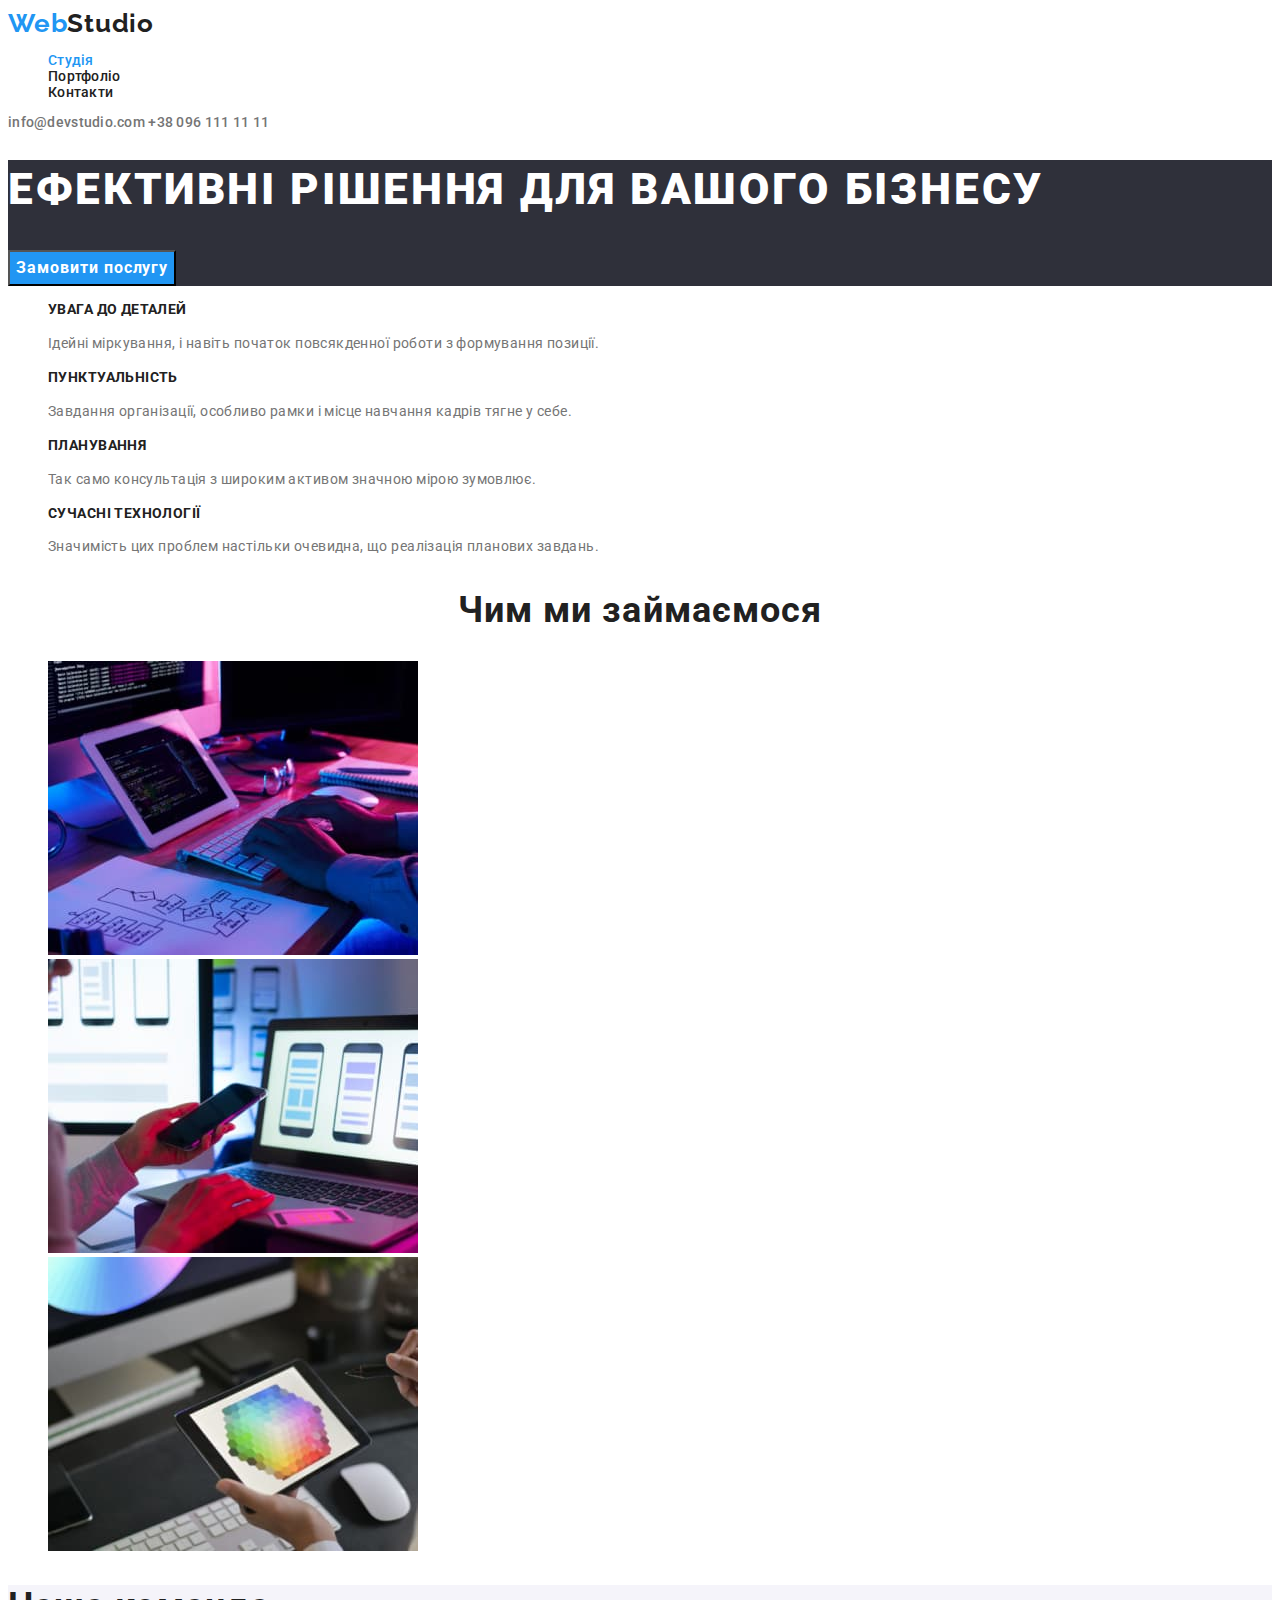
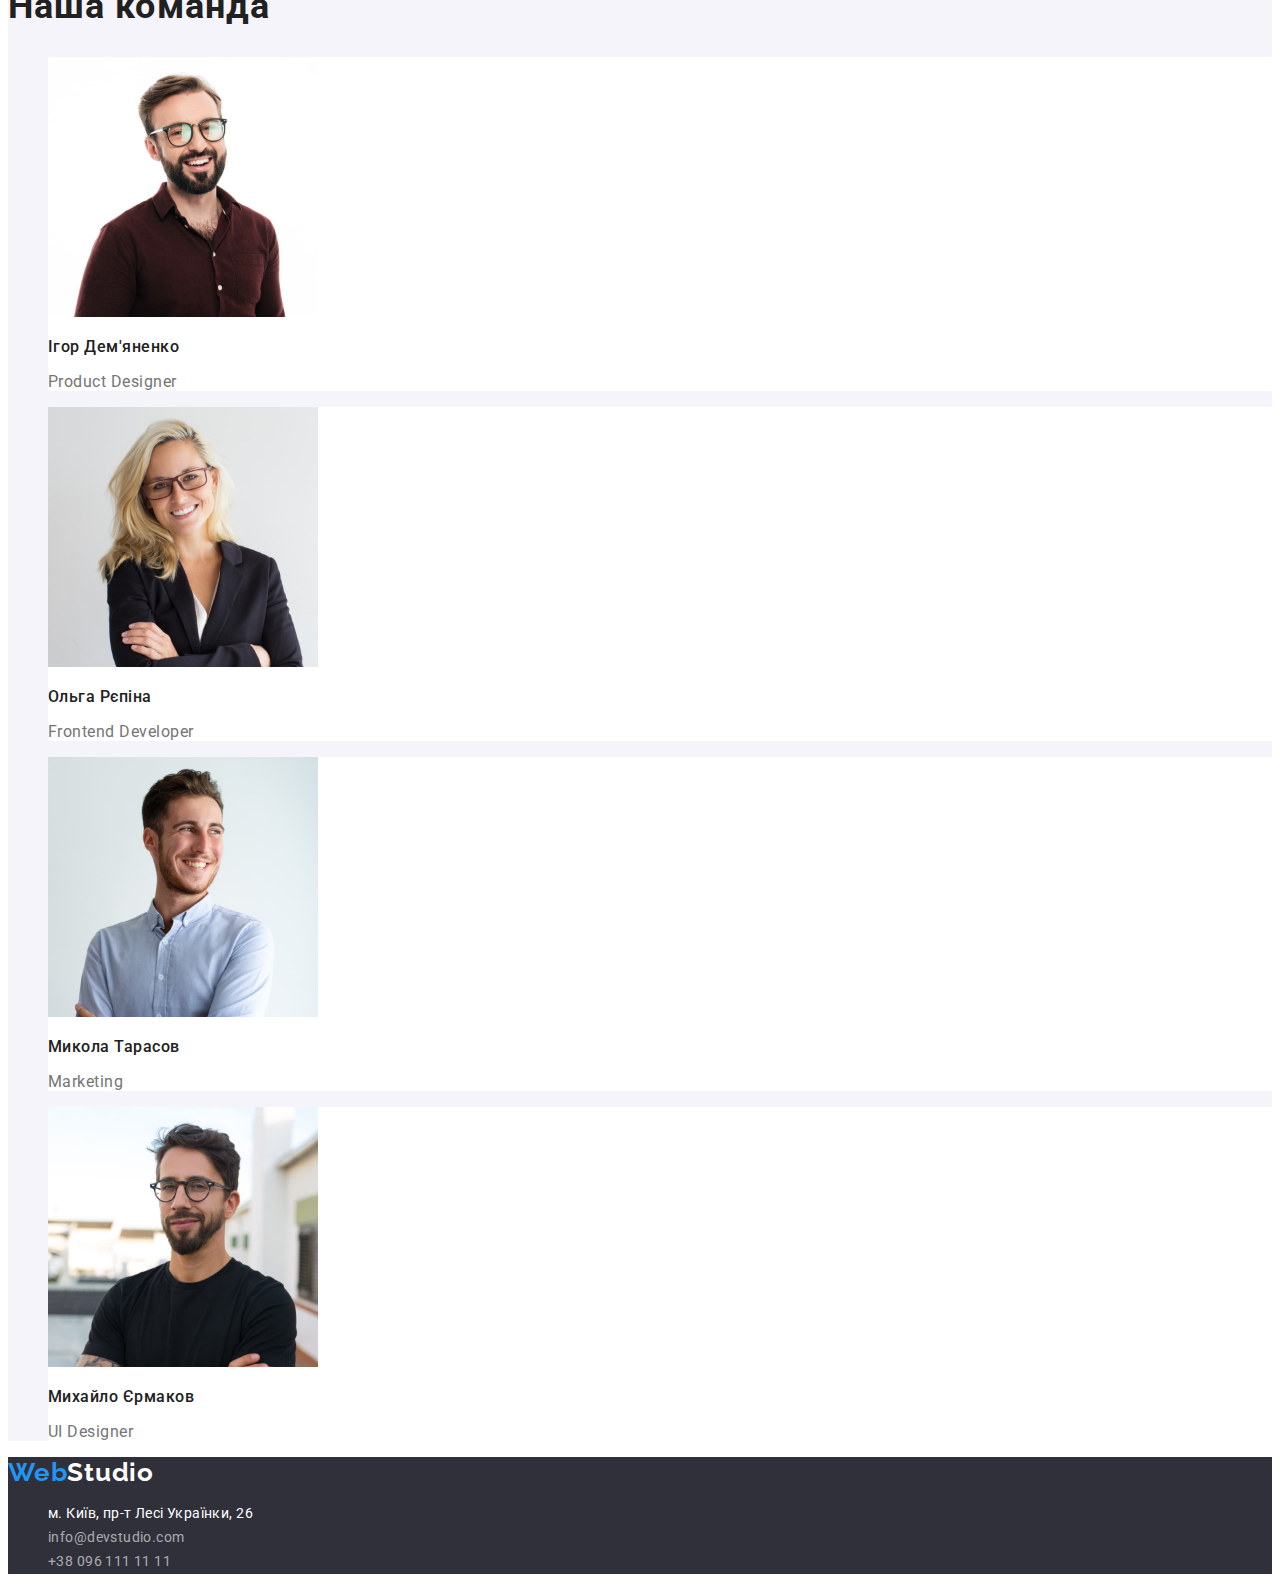
==== index.html @ 9e390e7b "Start" ====
<!DOCTYPE html>
<html lang="en">
  <head>
    <meta charset="UTF-8" />
    <meta http-equiv="X-UA-Compatible" content="IE=edge" />
    <meta name="viewport" content="width=device-width, initial-scale=1.0" />
    <title>Студія</title>
    <link rel="stylesheet" href="css/styles.css" type="text/css" />
    <link rel="preconnect" href="https://fonts.googleapis.com" />
    <link rel="preconnect" href="https://fonts.gstatic.com" crossorigin />
    <link
      href="https://fonts.googleapis.com/css2?family=Raleway:wght@700&family=Roboto:wght@400;500;700;900&display=swap"
      rel="stylesheet"
    />
  </head>
  <body>
    <header class="header">
      <a href="./index.html" class="logo1"><span class="logo-web">Web</span>Studio</a>
      <nav class="nav">
        <ul class="nav-list">
          <li>
            <a href="./index.html" class="link current"><span>Студія</span></a>
          </li>
          <li><a href="./portfolio.html" class="link">Портфоліо</a></li>
          <li><a href="#" class="link">Контакти</a></li>
        </ul>
      </nav>
      <div class="contacts">
        <a href="mailto:info@devstudio.com" class="contacts-mail">info@devstudio.com</a>
        <a href="tel:+380961111111" class="contacts-phone">+38 096 111 11 11</a>
      </div>
    </header>
    <main>
      <section class="hero">
        <h1 class="hero-header">Ефективні рішення для вашого бізнесу</h1>
        <button type="button" class="button-hero">Замовити послугу</button>
      </section>
      <section class="features">
        <h2 hidden>Особливості</h2>
        <ul class="features-list">
          <li>
            <h3 class="features-header">УВАГА ДО ДЕТАЛЕЙ</h3>
            <p class="features-text">
              Ідейні міркування, і навіть початок повсякденної роботи з формування позиції.
            </p>
          </li>
          <li>
            <h3 class="features-header">ПУНКТУАЛЬНІСТЬ</h3>
            <p class="features-text">
              Завдання організації, особливо рамки і місце навчання кадрів тягне у себе.
            </p>
          </li>
          <li>
            <h3 class="features-header">ПЛАНУВАННЯ</h3>
            <p class="features-text">
              Так само консультація з широким активом значною мірою зумовлює.
            </p>
          </li>
          <li>
            <h3 class="features-header">СУЧАСНІ ТЕХНОЛОГІЇ</h3>
            <p class="features-text">
              Значимість цих проблем настільки очевидна, що реалізація планових завдань.
            </p>
          </li>
        </ul>
      </section>
      <section class="services">
        <h2 class="services-header">Чим ми займаємося</h2>
        <ul class="services-list">
          <li class="services-list-item">
            <img src="./images/img1.jpg" alt="Десктопні додатки" width="370" />
          </li>
          <li class="services-list-item">
            <img src="./images/img2.jpg" alt="Мобільні додатки" width="370" />
          </li>
          <li class="services-list-item">
            <img src="./images/img3.jpg" alt="Дизайнерські рішення" width="370" />
          </li>
        </ul>
      </section>
      <section class="command">
        <h2 class="command-header">Наша команда</h2>
        <ul class="command-list">
          <li class="command-list-item">
            <img src="./images/photo1.jpg" alt="Ігор Дем'яненко" width="270" />
            <h3>Ігор Дем'яненко</h3>
            <p>Product Designer</p>
          </li>
          <li class="command-list-item">
            <img src="./images/photo2.jpg" alt="Ольга Рєпіна" width="270" />
            <h3>Ольга Рєпіна</h3>
            <p>Frontend Developer</p>
          </li>
          <li class="command-list-item">
            <img src="./images/photo3.jpg" alt="Микола Тарасов" width="270" />
            <h3>Микола Тарасов</h3>
            <p>Marketing</p>
          </li>
          <li class="command-list-item">
            <img src="./images/photo4.jpg" alt="Михайло Єрмаков" width="270" />
            <h3>Михайло Єрмаков</h3>
            <p>UI Designer</p>
          </li>
        </ul>
      </section>
    </main>
    <footer class="footer">
      <a href="./index.html" class="logo2"><span class="logo-web">Web</span>Studio</a>
      <address class="address">
        <ul class="address-list">
          <li class="address-to">м. Київ, пр-т Лесі Українки, 26</li>
          <li><a href="mailto:info@devstudio.com" class="address-mail">info@devstudio.com</a></li>
          <li><a href="tel:+380961111111" class="address-phone">+38 096 111 11 11</a></li>
        </ul>
      </address>
    </footer>
  </body>
</html>
---- css/styles.css ----
:root {
    --accent-color:#2196F3;
    --main-text-color:#212121;
    --text-color:#757575;
    --secondary-text-color:#ffffff;
    --main-bg-color:#FFFFFF;
    --secondary-bg-color:#2F303A;

}
body {
        font-family: 'Roboto', sans-serif;
        color:var(--main-text-color)        
        
}

/* header */

.logo1 {
        font-family: 'Raleway';
        font-weight: 700;
        font-size: 26px;
        line-height: 1.2;
        letter-spacing: 0.03em;
        text-decoration: none;
        color: var(--main-text-color);
}
.logo-web {
    color:var(--accent-color);
}

.nav-list{
        list-style-type: none;
        font-weight: 500;
        font-size: 14px;
        line-height: 1.14;
        letter-spacing: 0.02em;
}
.nav-list .link{
    text-decoration: none;
    color:var(--main-text-color);
}
.nav-list .link:hover,.nav-list .link:focus{
    color:var(--accent-color);

}
.link.current{
    color:var(--accent-color)

}

.contacts{
        font-weight: 500;
        font-size: 14px;
        line-height: 1.14;
        letter-spacing: 0.02em;
}
.contacts-mail {
    text-decoration: none;
    color:var(--text-color);
}
.contacts-phone{
    
    text-decoration: none;
    color:var(--text-color);
}
.contacts-mail:hover, .contacts-mail:focus, .contacts-phone:hover, .contacts-phone:focus{
    color: var(--accent-color);
}

/* Hero styles */

.hero {
    background-color: var(--secondary-bg-color);
    color: var(--secondary-text-color);
}
.button-hero {
    font-family: inherit;
    background-color: var(--accent-color);
    color: var(--secondary-text-color);
    font-weight: 700;
    font-size: 16px;
    line-height: 1.88;
    cursor: pointer;
    letter-spacing: 0.06em;
}
.hero-header {
    font-weight: 900;
    font-size: 44px;
    line-height: 1.36;
    letter-spacing: 0.06em;
    text-transform: uppercase;
}

/* Features styles */
.features-list{list-style-type: none;
}

.features-header{
        font-size: 14px;
        line-height: 1.14;
        letter-spacing: 0.03em;
        text-transform: uppercase;
}
.features-text{
        font-size: 14px;
        line-height: 1.71;
        letter-spacing: 0.03em;
        color: var(--text-color);
}

/* Services styles */

.services-list{
    list-style-type: none;
}

.services-header{
        font-size: 36px;
        line-height: 1.17;
        text-align: center;
        letter-spacing: 0.03em;
}

/* Command styles */

.command{
    background-color: #F5F4FA;
}
.command-list{
    list-style-type: none;
}
.command-header{
        font-size: 36px;
        line-height: 1.17;
        letter-spacing: 0.03em;
}
.command-list-item{
        background-color: var(--main-bg-color);
        font-size: 16px;
        line-height: 19px;
        letter-spacing: 0.03em;

}
.command-list-item>h3{
        font-size: 16px;
        font-weight: 500;
        color: var(--main-text-color);
}
.command-list-item>p{
        color: var(--text-color);
}

/* Gallery styles */
.filter{
    list-style-type: none;
}

.button-filter{
        font-family: inherit;
        font-weight: 500;
        font-size: 16px;
        line-height: 1.62;
        text-align: center;
        letter-spacing: 0.03em;
        background-color: #F5F4FA;
        color: var(--main-text-color);
        cursor: pointer;

}
.button-filter:hover, .button-filter:focus{
        background-color: var(--accent-color);
        color: var(--secondary-text-color);
}

.projects{
        list-style-type: none;
}

.project-item>h2{
        font-size: 18px;
        line-height: 2.0;
        letter-spacing: 0.06em;
        color: var(--main-text-color);
}

.project-item>p{
        font-size: 16px;
        line-height: 1.88;
        letter-spacing: 0.03em;
        color: var(--text-color);
}
/* Footer styles */

.footer {
        background-color: var(--secondary-bg-color);
    
}
.address{
        font-style: normal;
        font-size: 14px;
        line-height: 1.71;
        letter-spacing: 0.03em;
    
}
.address-list{
    list-style-type: none;
}
.address-to{
    color:var(--secondary-text-color);
    
}
.address-mail, .address-phone{
    text-decoration: none;
    color:rgba(255, 255, 255, 0.6);
}
.address-mail:hover, .address-phone:hover, .address-mail:focus, .address-phone:focus{
    color:var(--accent-color);
}
.logo2 {
    font-family: 'Raleway';
        font-weight: 700;
        font-size: 26px;
        line-height: 1.2;
        letter-spacing: 0.03em;
        text-decoration: none;
        color:#ffffff ;
}
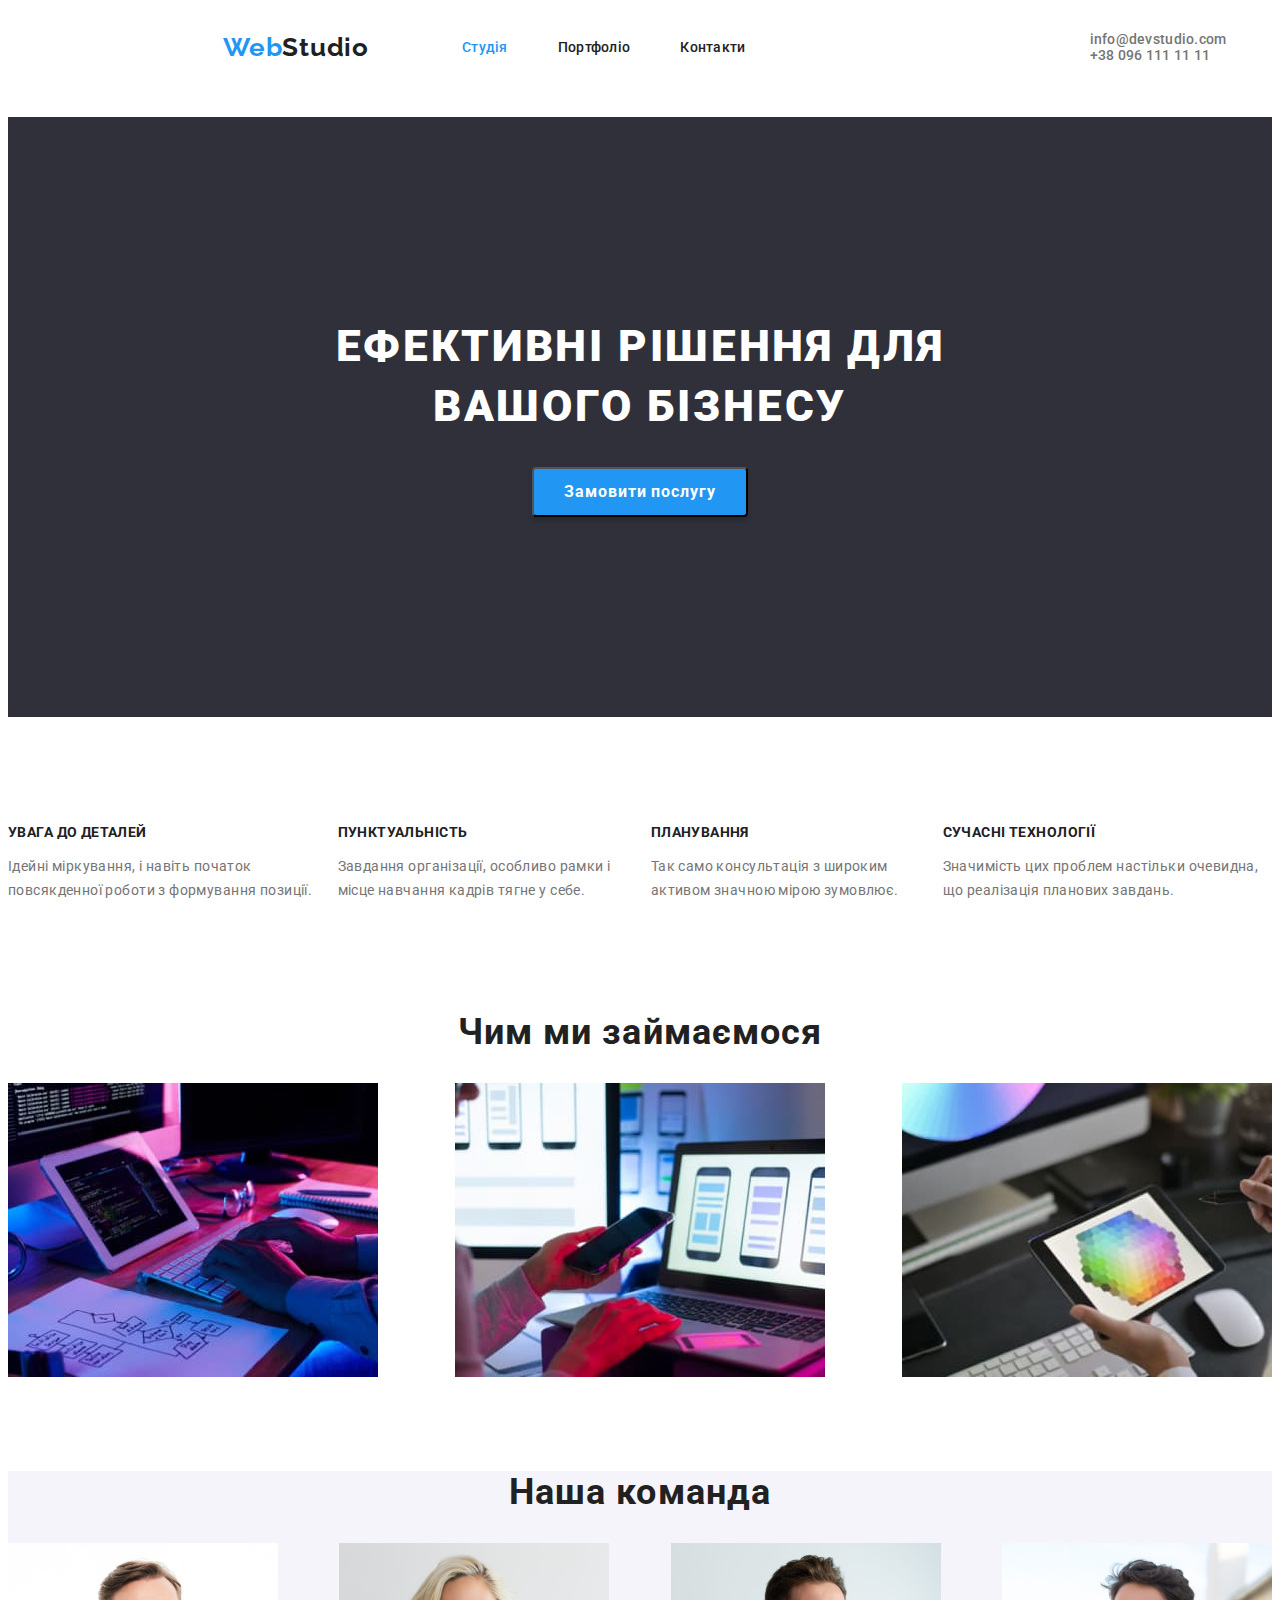
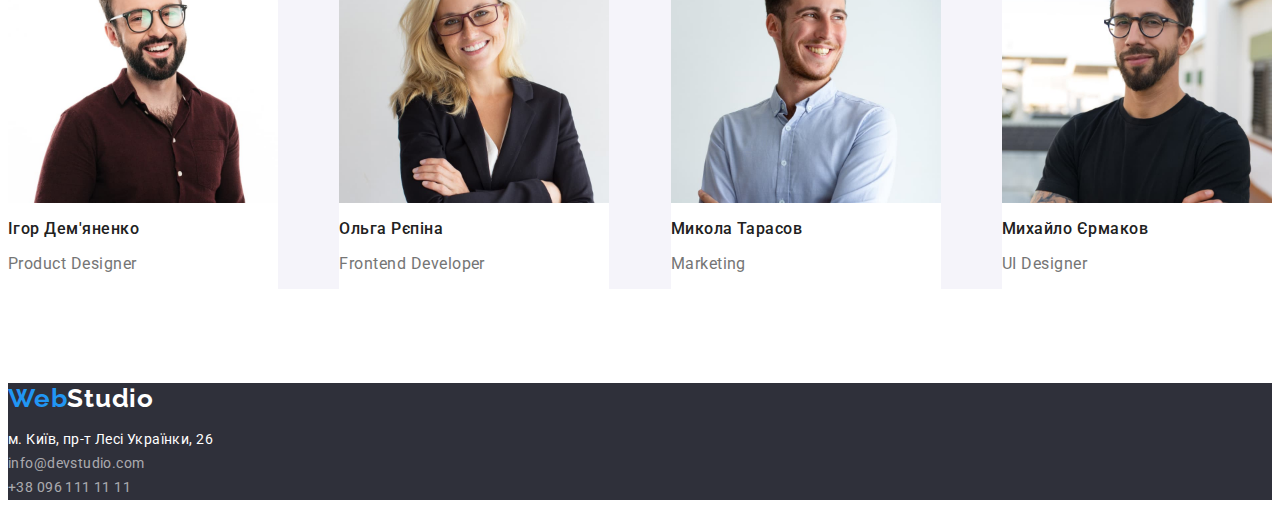
==== commit f1996f3e: "Some styles added" ====
--- a/index.html
+++ b/index.html
@@ -1,5 +1,5 @@
 <!DOCTYPE html>
-<html lang="en">
+<html lang="en-ru">
   <head>
     <meta charset="UTF-8" />
     <meta http-equiv="X-UA-Compatible" content="IE=edge" />
@@ -15,104 +15,117 @@
   </head>
   <body>
     <header class="header">
-      <a href="./index.html" class="logo1"><span class="logo-web">Web</span>Studio</a>
-      <nav class="nav">
-        <ul class="nav-list">
-          <li>
-            <a href="./index.html" class="link current"><span>Студія</span></a>
-          </li>
-          <li><a href="./portfolio.html" class="link">Портфоліо</a></li>
-          <li><a href="#" class="link">Контакти</a></li>
-        </ul>
-      </nav>
-      <div class="contacts">
-        <a href="mailto:info@devstudio.com" class="contacts-mail">info@devstudio.com</a>
-        <a href="tel:+380961111111" class="contacts-phone">+38 096 111 11 11</a>
+      <div class="container-header">
+        <a href="./index.html" class="logo1"><span class="logo-web">Web</span>Studio</a>
+        <nav class="nav">
+          <ul class="nav-list">
+            <li class="nav-list-item">
+              <a href="./index.html" class="link current"><span>Студія</span></a>
+            </li>
+            <li class="nav-list-item"><a href="./portfolio.html" class="link">Портфоліо</a></li>
+            <li class="nav-list-item"><a href="#" class="link">Контакти</a></li>
+          </ul>
+        </nav>
+        <div class="contacts">
+          <a href="mailto:info@devstudio.com" class="contacts-mail">info@devstudio.com</a>
+          <a href="tel:+380961111111" class="contacts-phone">+38 096 111 11 11</a>
+        </div>
       </div>
     </header>
+
     <main>
-      <section class="hero">
-        <h1 class="hero-header">Ефективні рішення для вашого бізнесу</h1>
-        <button type="button" class="button-hero">Замовити послугу</button>
-      </section>
-      <section class="features">
-        <h2 hidden>Особливості</h2>
-        <ul class="features-list">
-          <li>
-            <h3 class="features-header">УВАГА ДО ДЕТАЛЕЙ</h3>
-            <p class="features-text">
-              Ідейні міркування, і навіть початок повсякденної роботи з формування позиції.
-            </p>
-          </li>
-          <li>
-            <h3 class="features-header">ПУНКТУАЛЬНІСТЬ</h3>
-            <p class="features-text">
-              Завдання організації, особливо рамки і місце навчання кадрів тягне у себе.
-            </p>
-          </li>
-          <li>
-            <h3 class="features-header">ПЛАНУВАННЯ</h3>
-            <p class="features-text">
-              Так само консультація з широким активом значною мірою зумовлює.
-            </p>
-          </li>
-          <li>
-            <h3 class="features-header">СУЧАСНІ ТЕХНОЛОГІЇ</h3>
-            <p class="features-text">
-              Значимість цих проблем настільки очевидна, що реалізація планових завдань.
-            </p>
-          </li>
-        </ul>
-      </section>
-      <section class="services">
-        <h2 class="services-header">Чим ми займаємося</h2>
-        <ul class="services-list">
-          <li class="services-list-item">
-            <img src="./images/img1.jpg" alt="Десктопні додатки" width="370" />
-          </li>
-          <li class="services-list-item">
-            <img src="./images/img2.jpg" alt="Мобільні додатки" width="370" />
-          </li>
-          <li class="services-list-item">
-            <img src="./images/img3.jpg" alt="Дизайнерські рішення" width="370" />
-          </li>
-        </ul>
-      </section>
-      <section class="command">
-        <h2 class="command-header">Наша команда</h2>
-        <ul class="command-list">
-          <li class="command-list-item">
-            <img src="./images/photo1.jpg" alt="Ігор Дем'яненко" width="270" />
-            <h3>Ігор Дем'яненко</h3>
-            <p>Product Designer</p>
-          </li>
-          <li class="command-list-item">
-            <img src="./images/photo2.jpg" alt="Ольга Рєпіна" width="270" />
-            <h3>Ольга Рєпіна</h3>
-            <p>Frontend Developer</p>
-          </li>
-          <li class="command-list-item">
-            <img src="./images/photo3.jpg" alt="Микола Тарасов" width="270" />
-            <h3>Микола Тарасов</h3>
-            <p>Marketing</p>
-          </li>
-          <li class="command-list-item">
-            <img src="./images/photo4.jpg" alt="Михайло Єрмаков" width="270" />
-            <h3>Михайло Єрмаков</h3>
-            <p>UI Designer</p>
-          </li>
-        </ul>
-      </section>
+      <div class="hero-container">
+        <section class="hero">
+          <h1 class="hero-header">Ефективні рішення для вашого бізнесу</h1>
+          <button type="button" class="button-hero">Замовити послугу</button>
+        </section>
+      </div>
+      <div>
+        <section class="features">
+          <h2 class="visually-hidden">Особливості</h2>
+          <ul class="features-list">
+            <li>
+              <h3 class="features-header">УВАГА ДО ДЕТАЛЕЙ</h3>
+              <p class="features-text">
+                Ідейні міркування, і навіть початок повсякденної роботи з формування позиції.
+              </p>
+            </li>
+            <li>
+              <h3 class="features-header">ПУНКТУАЛЬНІСТЬ</h3>
+              <p class="features-text">
+                Завдання організації, особливо рамки і місце навчання кадрів тягне у себе.
+              </p>
+            </li>
+            <li>
+              <h3 class="features-header">ПЛАНУВАННЯ</h3>
+              <p class="features-text">
+                Так само консультація з широким активом значною мірою зумовлює.
+              </p>
+            </li>
+            <li>
+              <h3 class="features-header">СУЧАСНІ ТЕХНОЛОГІЇ</h3>
+              <p class="features-text">
+                Значимість цих проблем настільки очевидна, що реалізація планових завдань.
+              </p>
+            </li>
+          </ul>
+        </section>
+      </div>
+      <div>
+        <section class="services">
+          <h2 class="services-header">Чим ми займаємося</h2>
+          <ul class="services-list">
+            <li class="services-list-item">
+              <img src="./images/img1.jpg" alt="Десктопні додатки" width="370" />
+            </li>
+            <li class="services-list-item">
+              <img src="./images/img2.jpg" alt="Мобільні додатки" width="370" />
+            </li>
+            <li class="services-list-item">
+              <img src="./images/img3.jpg" alt="Дизайнерські рішення" width="370" />
+            </li>
+          </ul>
+        </section>
+      </div>
+      <div>
+        <section class="command">
+          <h2 class="command-header">Наша команда</h2>
+          <ul class="command-list">
+            <li class="command-list-item">
+              <img src="./images/photo1.jpg" alt="Ігор Дем'яненко" width="270" />
+              <h3>Ігор Дем'яненко</h3>
+              <p>Product Designer</p>
+            </li>
+            <li class="command-list-item">
+              <img src="./images/photo2.jpg" alt="Ольга Рєпіна" width="270" />
+              <h3>Ольга Рєпіна</h3>
+              <p>Frontend Developer</p>
+            </li>
+            <li class="command-list-item">
+              <img src="./images/photo3.jpg" alt="Микола Тарасов" width="270" />
+              <h3>Микола Тарасов</h3>
+              <p>Marketing</p>
+            </li>
+            <li class="command-list-item">
+              <img src="./images/photo4.jpg" alt="Михайло Єрмаков" width="270" />
+              <h3>Михайло Єрмаков</h3>
+              <p>UI Designer</p>
+            </li>
+          </ul>
+        </section>
+      </div>
     </main>
-    <footer class="footer">
-      <a href="./index.html" class="logo2"><span class="logo-web">Web</span>Studio</a>
-      <address class="address">
-        <ul class="address-list">
-          <li class="address-to">м. Київ, пр-т Лесі Українки, 26</li>
-          <li><a href="mailto:info@devstudio.com" class="address-mail">info@devstudio.com</a></li>
-          <li><a href="tel:+380961111111" class="address-phone">+38 096 111 11 11</a></li>
-        </ul>
-      </address>
-    </footer>
+    <div>
+      <footer class="footer">
+        <a href="./index.html" class="logo2"><span class="logo-web">Web</span>Studio</a>
+        <address class="address">
+          <ul class="address-list">
+            <li class="address-to">м. Київ, пр-т Лесі Українки, 26</li>
+            <li><a href="mailto:info@devstudio.com" class="address-mail">info@devstudio.com</a></li>
+            <li><a href="tel:+380961111111" class="address-phone">+38 096 111 11 11</a></li>
+          </ul>
+        </address>
+      </footer>
+    </div>
   </body>
 </html>
--- a/css/styles.css
+++ b/css/styles.css
@@ -12,10 +12,45 @@
         color:var(--main-text-color)        
         
 }
+img {
+    display: block;
+}
+ul{
+        padding-inline-start: 0;
+}
+
+.visually-hidden {
+    position: absolute;
+    width: 1px;
+    height: 1px;
+    margin: -1px;
+    border: 0;
+    padding: 0;
+    white-space: nowrap;
+    clip-path: inset(100%);
+    clip: rect(0 0 0 0);
+    overflow: hidden;
+}
 
 /* header */
 
+
+
+.header{display: flex;
+    align-items: center;
+    height: 80px;
+    
+}
+
+.container-header{
+        display: flex;
+            align-items: center;
+          
+}
 .logo1 {
+    display: block;
+    margin-left: 215px;
+    margin-right: 93px;
         font-family: 'Raleway';
         font-weight: 700;
         font-size: 26px;
@@ -28,14 +63,25 @@
     color:var(--accent-color);
 }
 
+.nav {
+    margin-left: 0;
+}
 .nav-list{
+        display: flex;
+            padding-inline-start: 0px;
         list-style-type: none;
         font-weight: 500;
         font-size: 14px;
         line-height: 1.14;
         letter-spacing: 0.02em;
 }
+.nav-list-item:not(:last-child){
+    margin-right: 50px;
+}
 .nav-list .link{
+    padding-top: 32px;
+    padding-bottom: 32px;
+    display: block;
     text-decoration: none;
     color:var(--main-text-color);
 }
@@ -49,17 +95,20 @@
 }
 
 .contacts{
-        font-weight: 500;
-        font-size: 14px;
-        line-height: 1.14;
-        letter-spacing: 0.02em;
+    margin-left: 344px;
+    font-weight: 500;
+    font-size: 14px;
+    line-height: 1.14;
+    letter-spacing: 0.02em;
 }
 .contacts-mail {
+    display: inline-block;
+    margin-right: 50px;
     text-decoration: none;
     color:var(--text-color);
 }
 .contacts-phone{
-    
+    display: inline-block;    
     text-decoration: none;
     color:var(--text-color);
 }
@@ -70,29 +119,62 @@
 /* Hero styles */
 
 .hero {
+    
     background-color: var(--secondary-bg-color);
     color: var(--secondary-text-color);
+    padding-bottom: 200px;
+    margin-bottom: 94px;
+}
+
+.hero-container{
+
 }
 .button-hero {
+    display: block;
     font-family: inherit;
     background-color: var(--accent-color);
     color: var(--secondary-text-color);
     font-weight: 700;
+    width: 216px;
+    height: 50px;
     font-size: 16px;
     line-height: 1.88;
     cursor: pointer;
     letter-spacing: 0.06em;
+    box-shadow: 0px 4px 4px rgba(0, 0, 0, 0.15);
+    border-radius: 4px;
+    margin-left: auto;
+    margin-right: auto;
+       
+       
 }
 .hero-header {
+    display: block;
     font-weight: 900;
+    width: 696px;
+    height: 120px;
+
+    padding-top: 200px;
+    /* padding-left: 452px;
+    padding-right: 452px; */
+margin-left: auto;
+    margin-right: auto;
+
     font-size: 44px;
     line-height: 1.36;
     letter-spacing: 0.06em;
+    text-align: center;
     text-transform: uppercase;
+    
 }
 
 /* Features styles */
-.features-list{list-style-type: none;
+.features {
+    margin-bottom: 94px;
+}
+.features-list{
+    display: flex;
+    list-style-type: none;
 }
 
 .features-header{
@@ -109,9 +191,14 @@
 }
 
 /* Services styles */
+.services{
+    margin-bottom: 94px;
+}
 
 .services-list{
     list-style-type: none;
+    display: flex;
+    justify-content: space-between;
 }
 
 .services-header{
@@ -125,13 +212,17 @@
 
 .command{
     background-color: #F5F4FA;
+    margin-bottom: 94px;
 }
 .command-list{
     list-style-type: none;
+    display: flex;
+    justify-content: space-between;
 }
 .command-header{
         font-size: 36px;
         line-height: 1.17;
+        text-align: center;
         letter-spacing: 0.03em;
 }
 .command-list-item{
@@ -151,8 +242,17 @@
 }
 
 /* Gallery styles */
+.gallery{
+    margin-bottom: 94px;
+    margin-top: 94px;
+    margin-right: auto;
+    margin-left: 215px;
+}
 .filter{
     list-style-type: none;
+    display: flex;
+    justify-content: center;
+    margin: 100px 0 50px 0;
 }
 
 .button-filter{
@@ -165,6 +265,9 @@
         background-color: #F5F4FA;
         color: var(--main-text-color);
         cursor: pointer;
+        box-shadow: 0px 4px 4px rgba(0, 0, 0, 0.15);
+        border-radius: 4px;
+        
 
 }
 .button-filter:hover, .button-filter:focus{
@@ -174,6 +277,10 @@
 
 .projects{
         list-style-type: none;
+        display: flex;
+        flex-wrap: wrap;
+        gap: 30px;
+        justify-content: flex-start;
 }
 
 .project-item>h2{
@@ -183,6 +290,9 @@
         color: var(--main-text-color);
 }
 
+.project-item{
+        border: 1px solid var(--text-color);
+}       
 .project-item>p{
         font-size: 16px;
         line-height: 1.88;
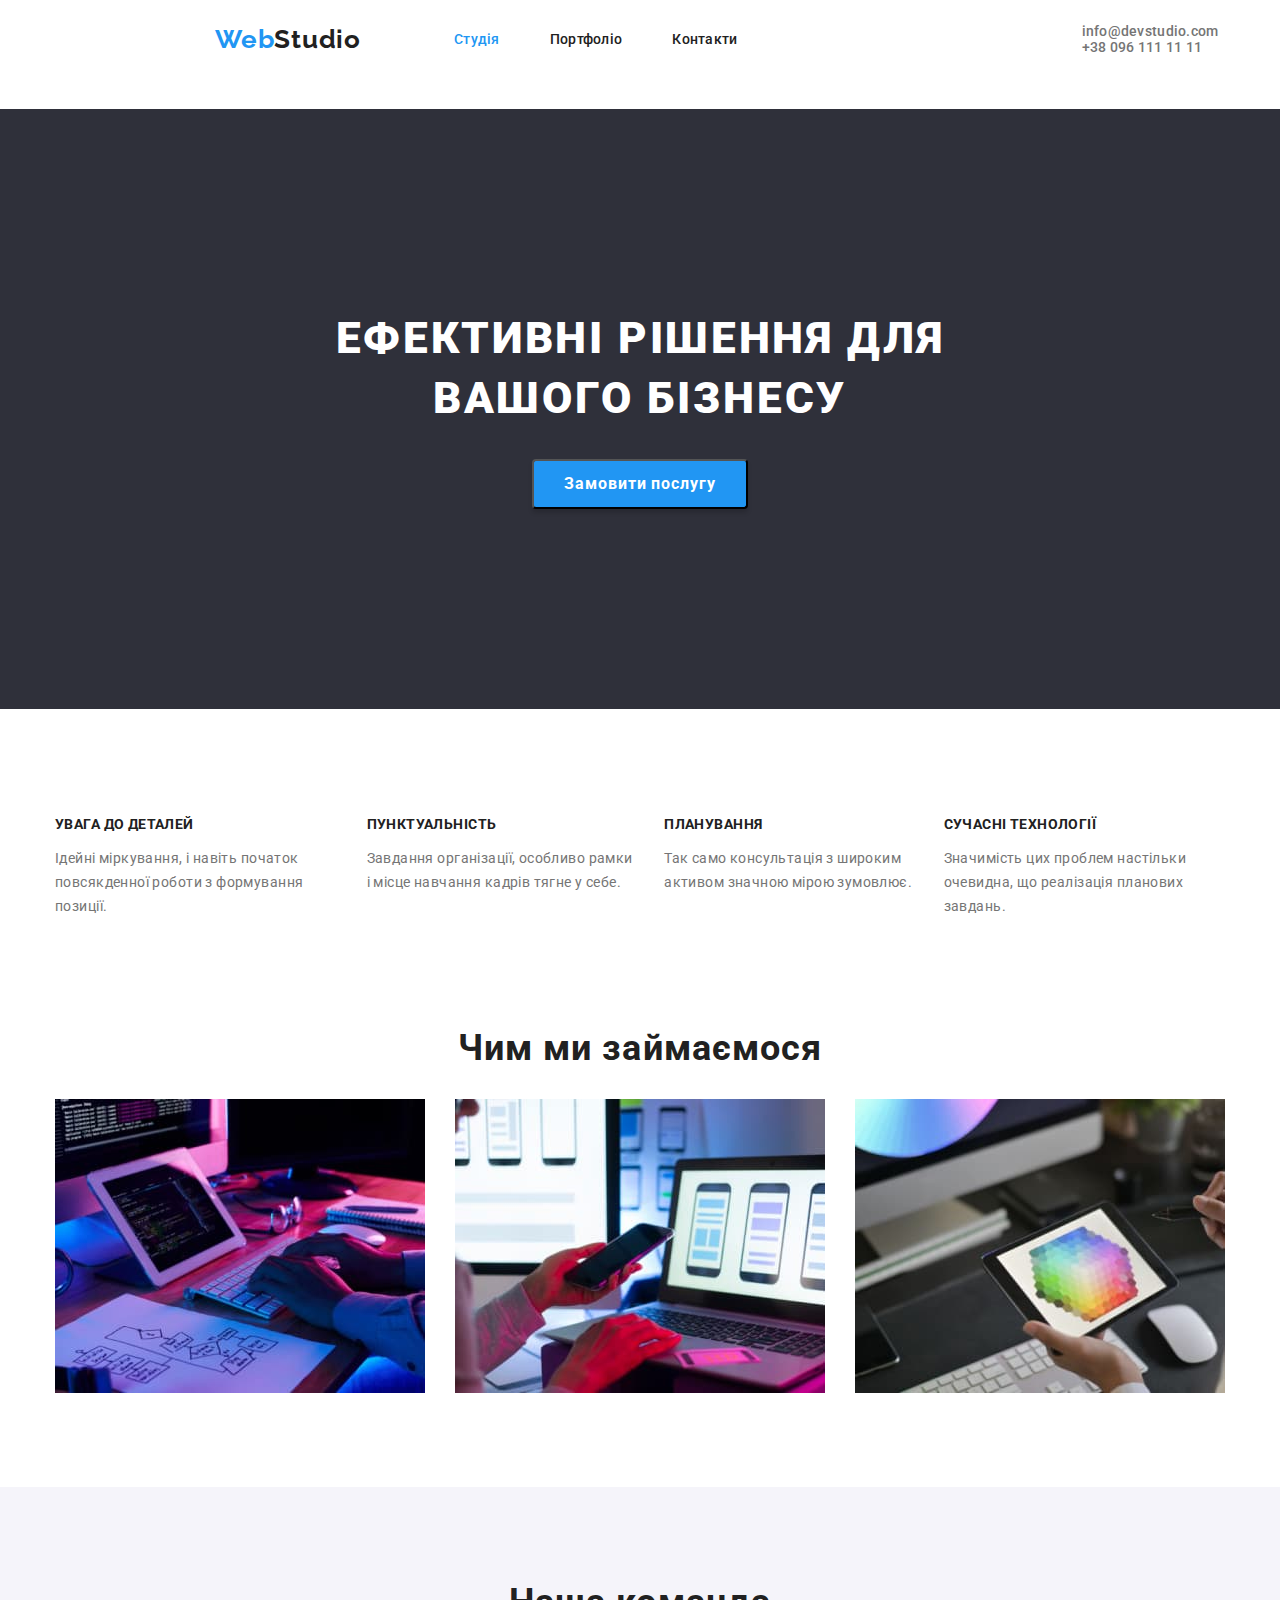
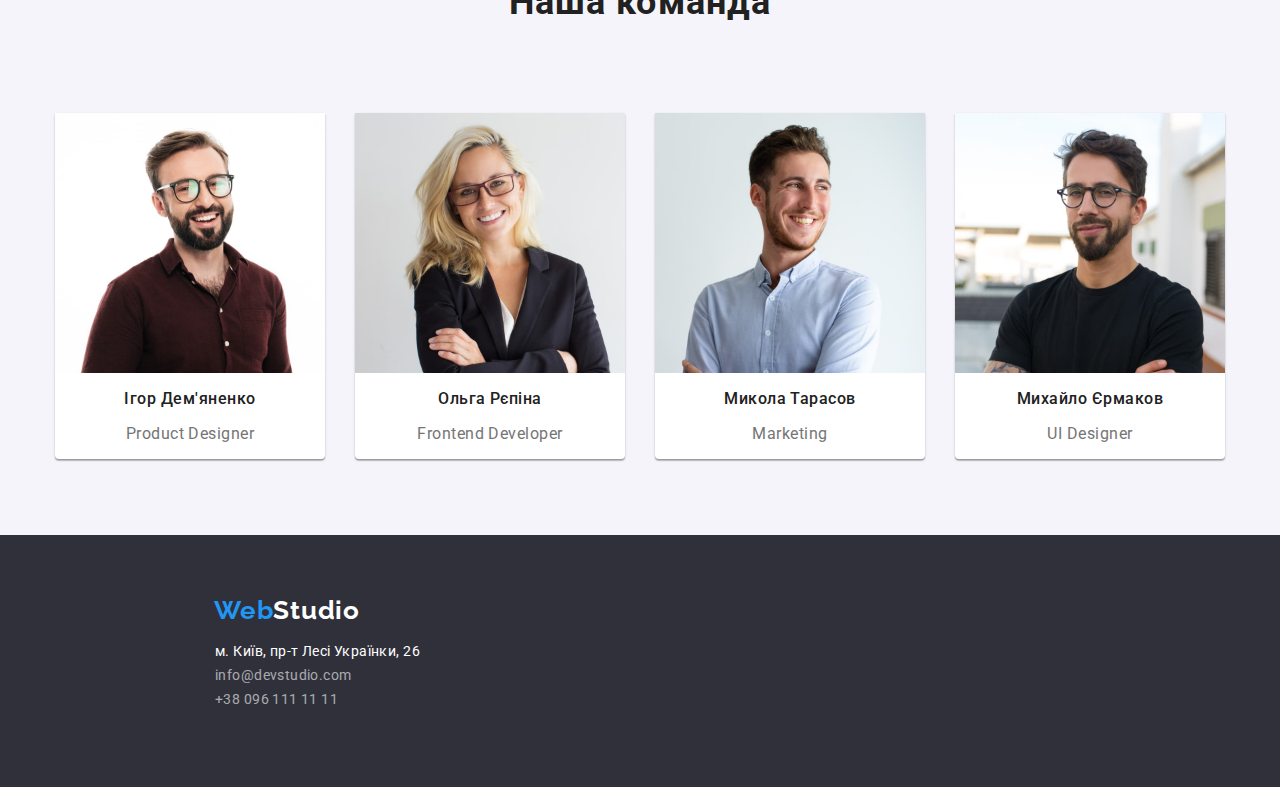
==== commit 2ccd8f54: "Style editing" ====
--- a/index.html
+++ b/index.html
@@ -5,6 +5,10 @@
     <meta http-equiv="X-UA-Compatible" content="IE=edge" />
     <meta name="viewport" content="width=device-width, initial-scale=1.0" />
     <title>Студія</title>
+    <link
+      rel="stylesheet"
+      href="https://cdnjs.cloudflare.com/ajax/libs/modern-normalize/1.0.0/modern-normalize.min.css"
+    />
     <link rel="stylesheet" href="css/styles.css" type="text/css" />
     <link rel="preconnect" href="https://fonts.googleapis.com" />
     <link rel="preconnect" href="https://fonts.gstatic.com" crossorigin />
@@ -34,7 +38,7 @@
     </header>
 
     <main>
-      <div class="hero-container">
+      <div class="container">
         <section class="hero">
           <h1 class="hero-header">Ефективні рішення для вашого бізнесу</h1>
           <button type="button" class="button-hero">Замовити послугу</button>
@@ -44,25 +48,25 @@
         <section class="features">
           <h2 class="visually-hidden">Особливості</h2>
           <ul class="features-list">
-            <li>
+            <li class="features-list-item">
               <h3 class="features-header">УВАГА ДО ДЕТАЛЕЙ</h3>
               <p class="features-text">
                 Ідейні міркування, і навіть початок повсякденної роботи з формування позиції.
               </p>
             </li>
-            <li>
+            <li class="features-list-item">
               <h3 class="features-header">ПУНКТУАЛЬНІСТЬ</h3>
               <p class="features-text">
                 Завдання організації, особливо рамки і місце навчання кадрів тягне у себе.
               </p>
             </li>
-            <li>
+            <li class="features-list-item">
               <h3 class="features-header">ПЛАНУВАННЯ</h3>
               <p class="features-text">
                 Так само консультація з широким активом значною мірою зумовлює.
               </p>
             </li>
-            <li>
+            <li class="features-list-item">
               <h3 class="features-header">СУЧАСНІ ТЕХНОЛОГІЇ</h3>
               <p class="features-text">
                 Значимість цих проблем настільки очевидна, що реалізація планових завдань.
--- a/css/styles.css
+++ b/css/styles.css
@@ -15,9 +15,9 @@
 img {
     display: block;
 }
-ul{
+ ul{
         padding-inline-start: 0;
-}
+} 
 
 .visually-hidden {
     position: absolute;
@@ -44,7 +44,7 @@
 
 .container-header{
         display: flex;
-            align-items: center;
+        align-items: center;
           
 }
 .logo1 {
@@ -63,9 +63,7 @@
     color:var(--accent-color);
 }
 
-.nav {
-    margin-left: 0;
-}
+
 .nav-list{
         display: flex;
             padding-inline-start: 0px;
@@ -118,17 +116,18 @@
 
 /* Hero styles */
 
+.container{
+
+}
 .hero {
-    
+    height: 600px;
     background-color: var(--secondary-bg-color);
     color: var(--secondary-text-color);
-    padding-bottom: 200px;
     margin-bottom: 94px;
-}
-
-.hero-container{
-
-}
+    
+}
+
+
 .button-hero {
     display: block;
     font-family: inherit;
@@ -145,9 +144,10 @@
     border-radius: 4px;
     margin-left: auto;
     margin-right: auto;
-       
-       
-}
+    margin-top: 150px;
+    
+}
+
 .hero-header {
     display: block;
     font-weight: 900;
@@ -155,9 +155,7 @@
     height: 120px;
 
     padding-top: 200px;
-    /* padding-left: 452px;
-    padding-right: 452px; */
-margin-left: auto;
+    margin-left: auto;
     margin-right: auto;
 
     font-size: 44px;
@@ -170,11 +168,17 @@
 
 /* Features styles */
 .features {
+    width: 1170px;
     margin-bottom: 94px;
+    margin-right: auto;
+    margin-left: auto;
 }
 .features-list{
     display: flex;
     list-style-type: none;
+}
+.features-list-item:not(:last-child){
+    margin-right: 30px;
 }
 
 .features-header{
@@ -192,7 +196,10 @@
 
 /* Services styles */
 .services{
-    margin-bottom: 94px;
+    width: 1170px;
+        margin-bottom: 94px;
+        margin-right: auto;
+        margin-left: auto;
 }
 
 .services-list{
@@ -200,7 +207,9 @@
     display: flex;
     justify-content: space-between;
 }
-
+.services-list-item:not(:last-child){
+    margin-right: 30px;
+}
 .services-header{
         font-size: 36px;
         line-height: 1.17;
@@ -212,14 +221,20 @@
 
 .command{
     background-color: #F5F4FA;
-    margin-bottom: 94px;
+    height: 648px;
 }
 .command-list{
+    width: 1170px;
+    padding-bottom: 94px;
+    margin-right: auto;
+    margin-left: auto;
     list-style-type: none;
     display: flex;
     justify-content: space-between;
 }
 .command-header{
+        padding-top: 94px;
+        padding-bottom: 60px;
         font-size: 36px;
         line-height: 1.17;
         text-align: center;
@@ -230,6 +245,12 @@
         font-size: 16px;
         line-height: 19px;
         letter-spacing: 0.03em;
+        text-align: center;
+        background: #FFFFFF;
+            /* material shadow v1 */
+        
+            box-shadow: 0px 1px 3px rgba(0, 0, 0, 0.12), 0px 1px 1px rgba(0, 0, 0, 0.14), 0px 2px 1px rgba(0, 0, 0, 0.2);
+            border-radius: 0px 0px 4px 4px;
 
 }
 .command-list-item>h3{
@@ -246,13 +267,17 @@
     margin-bottom: 94px;
     margin-top: 94px;
     margin-right: auto;
-    margin-left: 215px;
+    margin-left: 180px;
 }
 .filter{
     list-style-type: none;
     display: flex;
     justify-content: center;
     margin: 100px 0 50px 0;
+}
+
+.filter-item:not(:last-child){
+    margin-right: 8px;
 }
 
 .button-filter{
@@ -265,14 +290,16 @@
         background-color: #F5F4FA;
         color: var(--main-text-color);
         cursor: pointer;
-        box-shadow: 0px 4px 4px rgba(0, 0, 0, 0.15);
+        
         border-radius: 4px;
+        border: none;
         
 
 }
 .button-filter:hover, .button-filter:focus{
         background-color: var(--accent-color);
         color: var(--secondary-text-color);
+        box-shadow: 0px 4px 4px rgba(0, 0, 0, 0.15);
 }
 
 .projects{
@@ -291,8 +318,10 @@
 }
 
 .project-item{
-        border: 1px solid var(--text-color);
+        border: 1px solid #EEEEEE;
+        padding: 0;
 }       
+
 .project-item>p{
         font-size: 16px;
         line-height: 1.88;
@@ -303,9 +332,11 @@
 
 .footer {
         background-color: var(--secondary-bg-color);
-    
+        height: 252px;
 }
 .address{
+    margin-bottom: 60px;
+        margin-left: 215px;
         font-style: normal;
         font-size: 14px;
         line-height: 1.71;
@@ -314,6 +345,7 @@
 }
 .address-list{
     list-style-type: none;
+    
 }
 .address-to{
     color:var(--secondary-text-color);
@@ -327,6 +359,9 @@
     color:var(--accent-color);
 }
 .logo2 {
+    display: inline-block;
+    margin-top: 60px;
+    margin-left: 214px;
     font-family: 'Raleway';
         font-weight: 700;
         font-size: 26px;
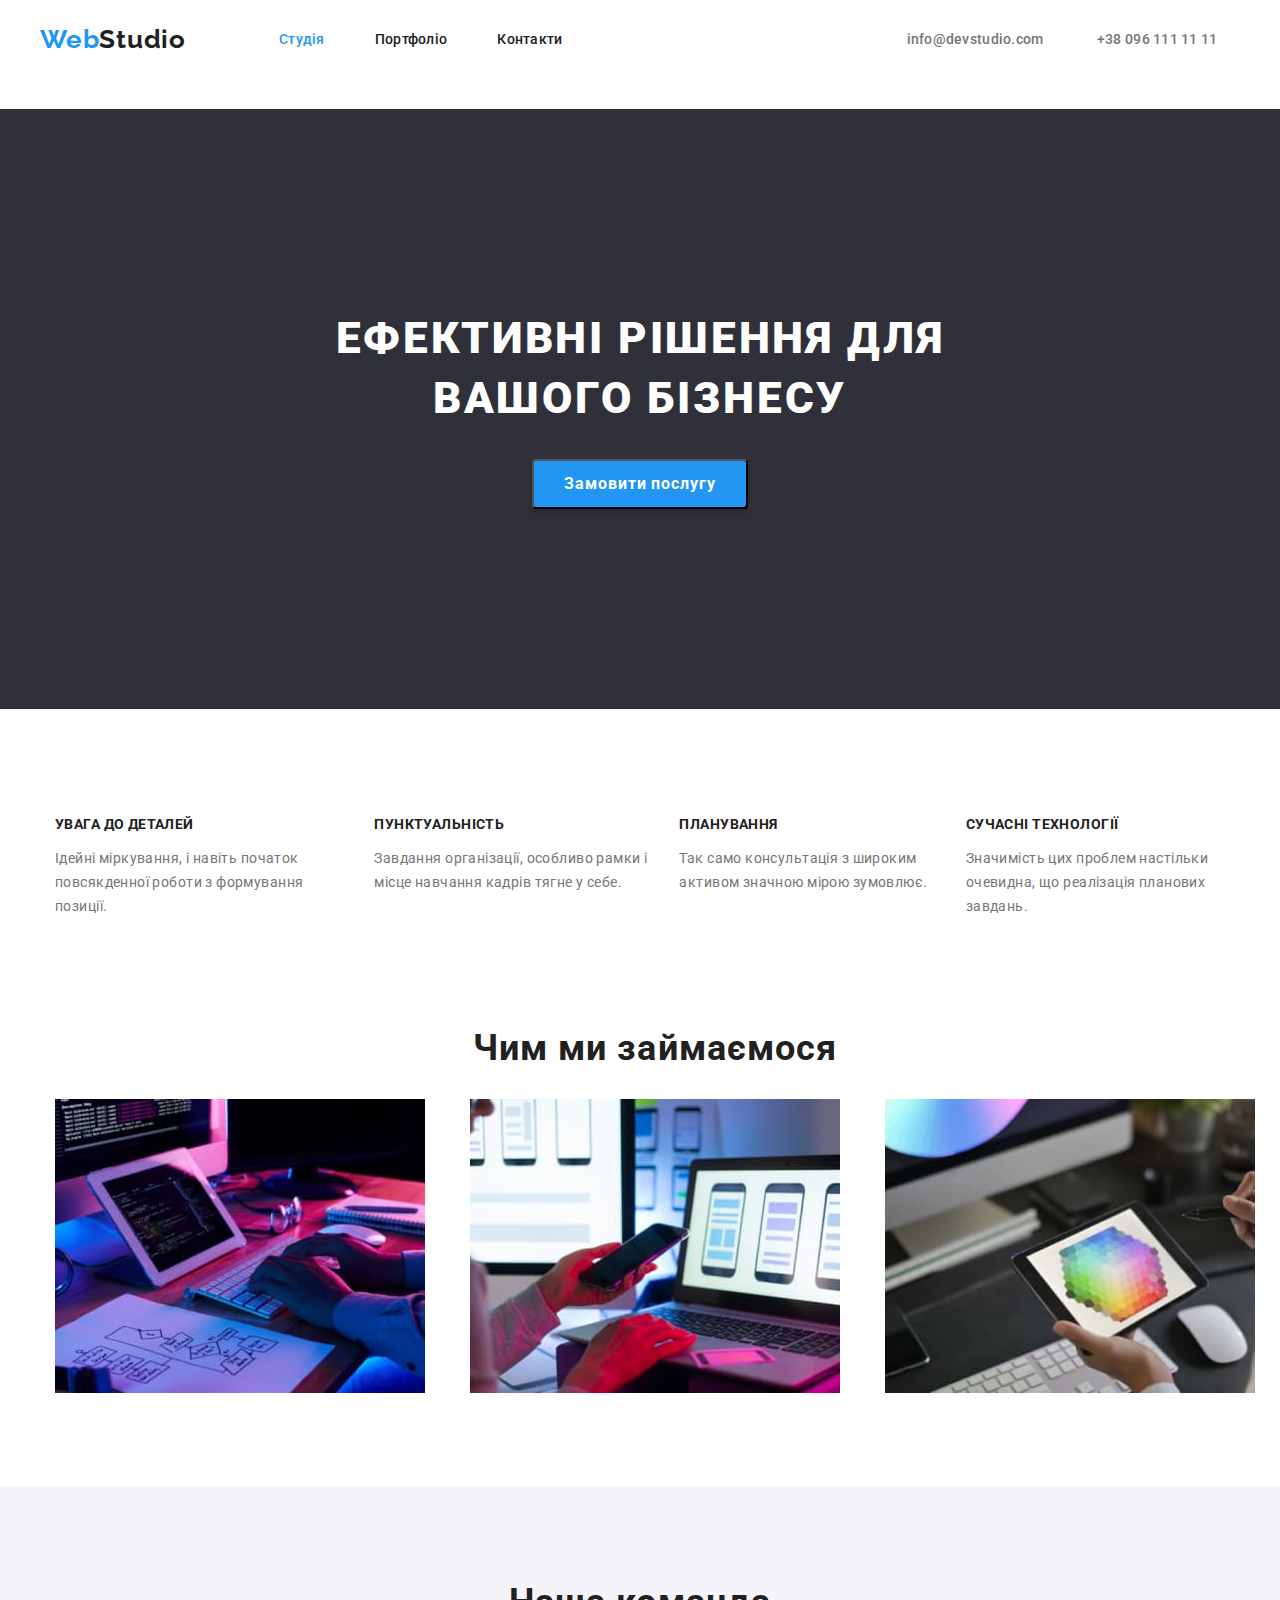
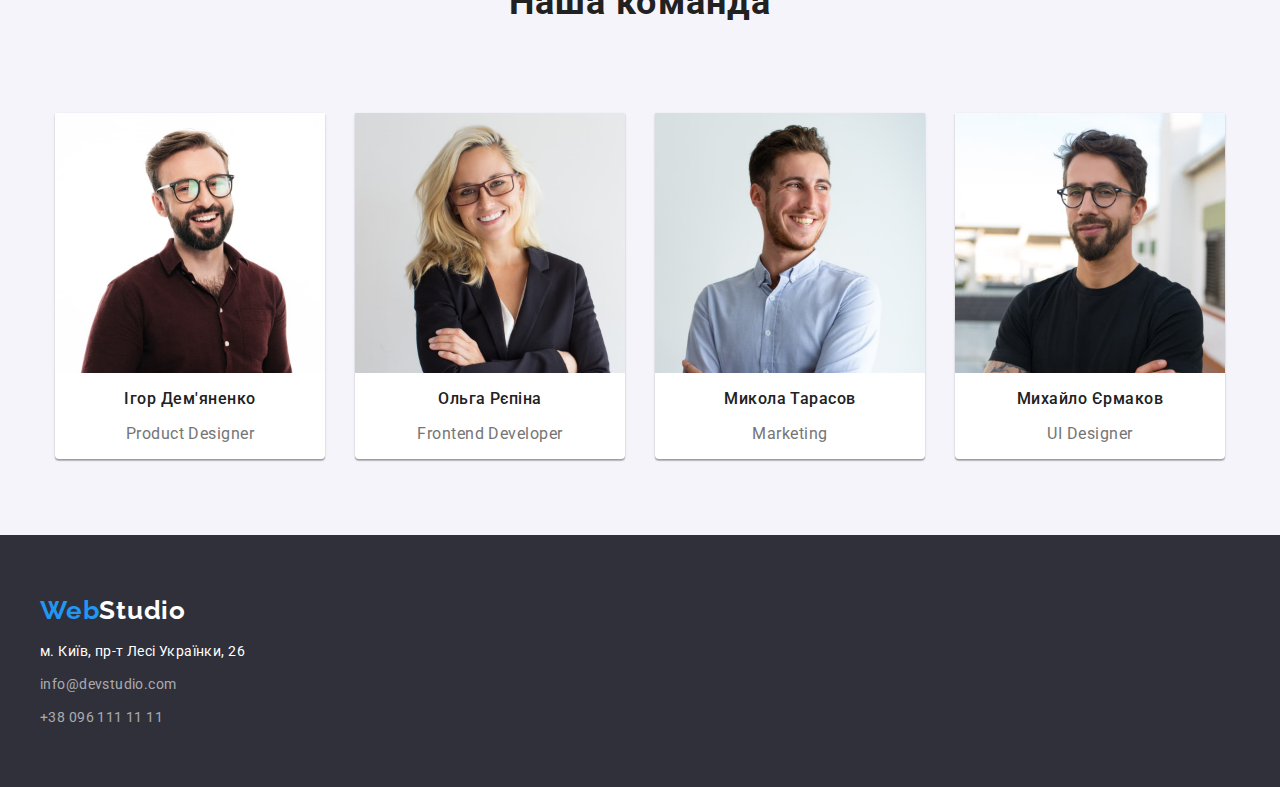
==== commit 6b233be0: "Add container class" ====
--- a/index.html
+++ b/index.html
@@ -19,33 +19,36 @@
   </head>
   <body>
     <header class="header">
-      <div class="container-header">
-        <a href="./index.html" class="logo1"><span class="logo-web">Web</span>Studio</a>
-        <nav class="nav">
-          <ul class="nav-list">
-            <li class="nav-list-item">
-              <a href="./index.html" class="link current"><span>Студія</span></a>
-            </li>
-            <li class="nav-list-item"><a href="./portfolio.html" class="link">Портфоліо</a></li>
-            <li class="nav-list-item"><a href="#" class="link">Контакти</a></li>
-          </ul>
-        </nav>
-        <div class="contacts">
-          <a href="mailto:info@devstudio.com" class="contacts-mail">info@devstudio.com</a>
-          <a href="tel:+380961111111" class="contacts-phone">+38 096 111 11 11</a>
+      <div class="container">
+        <div class="container-header">
+          <a href="./index.html" class="logo1"><span class="logo-web">Web</span>Studio</a>
+          <nav class="nav">
+            <ul class="nav-list">
+              <li class="nav-list-item">
+                <a href="./index.html" class="link current"><span>Студія</span></a>
+              </li>
+              <li class="nav-list-item"><a href="./portfolio.html" class="link">Портфоліо</a></li>
+              <li class="nav-list-item"><a href="#" class="link">Контакти</a></li>
+            </ul>
+          </nav>
+          <div class="contacts">
+            <a href="mailto:info@devstudio.com" class="contacts-mail">info@devstudio.com</a>
+            <a href="tel:+380961111111" class="contacts-phone">+38 096 111 11 11</a>
+          </div>
         </div>
       </div>
     </header>
 
     <main>
-      <div class="container">
-        <section class="hero">
+      <section class="hero">
+        <div class="container">
           <h1 class="hero-header">Ефективні рішення для вашого бізнесу</h1>
           <button type="button" class="button-hero">Замовити послугу</button>
-        </section>
-      </div>
-      <div>
-        <section class="features">
+        </div>
+      </section>
+
+      <section class="features">
+        <div class="container">
           <h2 class="visually-hidden">Особливості</h2>
           <ul class="features-list">
             <li class="features-list-item">
@@ -73,10 +76,11 @@
               </p>
             </li>
           </ul>
-        </section>
-      </div>
-      <div>
-        <section class="services">
+        </div>
+      </section>
+
+      <section class="services">
+        <div class="container">
           <h2 class="services-header">Чим ми займаємося</h2>
           <ul class="services-list">
             <li class="services-list-item">
@@ -89,10 +93,11 @@
               <img src="./images/img3.jpg" alt="Дизайнерські рішення" width="370" />
             </li>
           </ul>
-        </section>
-      </div>
-      <div>
-        <section class="command">
+        </div>
+      </section>
+
+      <section class="command">
+        <div class="container">
           <h2 class="command-header">Наша команда</h2>
           <ul class="command-list">
             <li class="command-list-item">
@@ -116,20 +121,25 @@
               <p>UI Designer</p>
             </li>
           </ul>
-        </section>
-      </div>
+        </div>
+      </section>
     </main>
-    <div>
-      <footer class="footer">
+
+    <footer class="footer">
+      <div class="container">
         <a href="./index.html" class="logo2"><span class="logo-web">Web</span>Studio</a>
         <address class="address">
           <ul class="address-list">
-            <li class="address-to">м. Київ, пр-т Лесі Українки, 26</li>
-            <li><a href="mailto:info@devstudio.com" class="address-mail">info@devstudio.com</a></li>
-            <li><a href="tel:+380961111111" class="address-phone">+38 096 111 11 11</a></li>
+            <li class="address-to item">м. Київ, пр-т Лесі Українки, 26</li>
+            <li class="item">
+              <a href="mailto:info@devstudio.com" class="address-mail">info@devstudio.com</a>
+            </li>
+            <li class="item">
+              <a href="tel:+380961111111" class="address-phone">+38 096 111 11 11</a>
+            </li>
           </ul>
         </address>
-      </footer>
-    </div>
+      </div>
+    </footer>
   </body>
 </html>
--- a/css/styles.css
+++ b/css/styles.css
@@ -32,6 +32,11 @@
     overflow: hidden;
 }
 
+.container{
+    width: 1200px;
+    margin-right: auto;
+    margin-left: auto;
+}
 /* header */
 
 
@@ -39,6 +44,7 @@
 .header{display: flex;
     align-items: center;
     height: 80px;
+    border-bottom;: 1px solid #ECECEC
     
 }
 
@@ -49,7 +55,7 @@
 }
 .logo1 {
     display: block;
-    margin-left: 215px;
+   
     margin-right: 93px;
         font-family: 'Raleway';
         font-weight: 700;
@@ -266,9 +272,7 @@
 .gallery{
     margin-bottom: 94px;
     margin-top: 94px;
-    margin-right: auto;
-    margin-left: 180px;
-}
+  }
 .filter{
     list-style-type: none;
     display: flex;
@@ -318,7 +322,7 @@
 }
 
 .project-item{
-        border: 1px solid #EEEEEE;
+        border-bottom: 1px solid #EEEEEE;
         padding: 0;
 }       
 
@@ -336,7 +340,7 @@
 }
 .address{
     margin-bottom: 60px;
-        margin-left: 215px;
+       
         font-style: normal;
         font-size: 14px;
         line-height: 1.71;
@@ -347,6 +351,9 @@
     list-style-type: none;
     
 }
+.address-list .item:not(:last-child){
+    margin-bottom: 9px;
+}
 .address-to{
     color:var(--secondary-text-color);
     
@@ -361,7 +368,7 @@
 .logo2 {
     display: inline-block;
     margin-top: 60px;
-    margin-left: 214px;
+    
     font-family: 'Raleway';
         font-weight: 700;
         font-size: 26px;
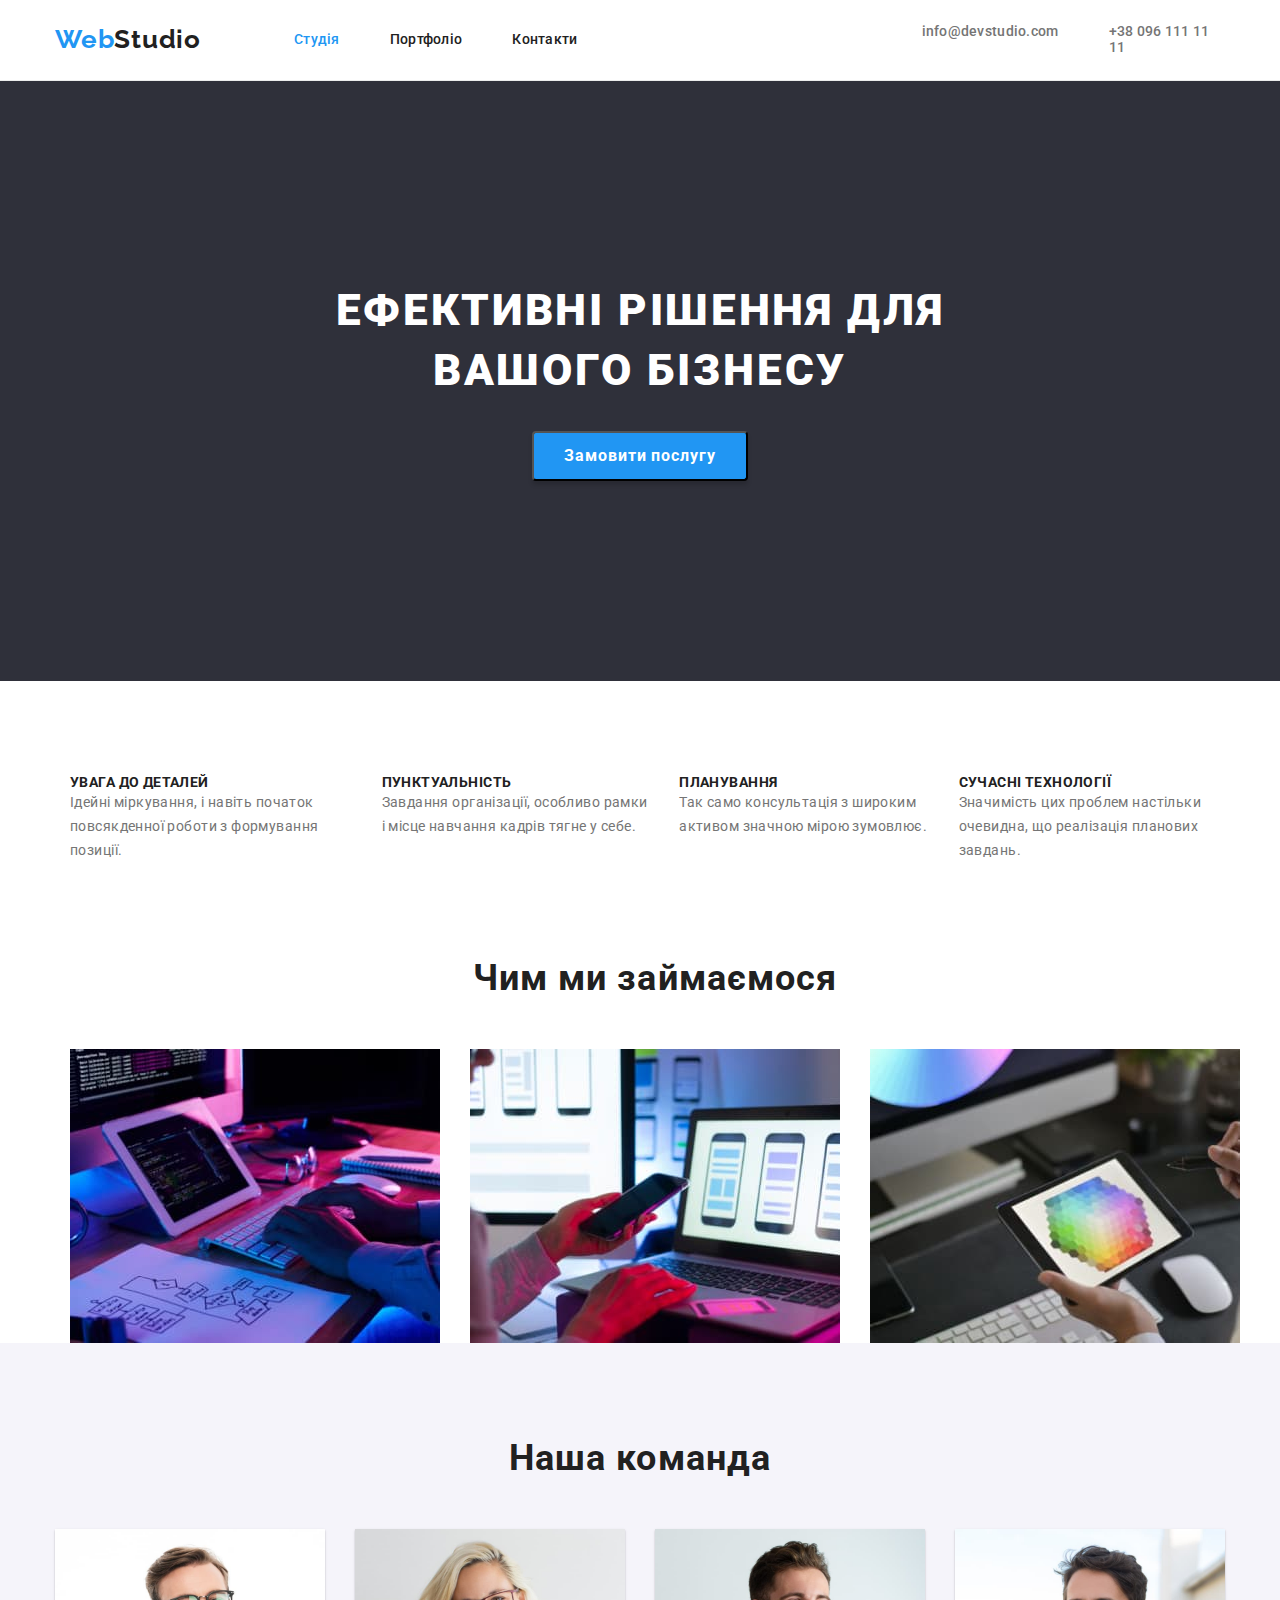
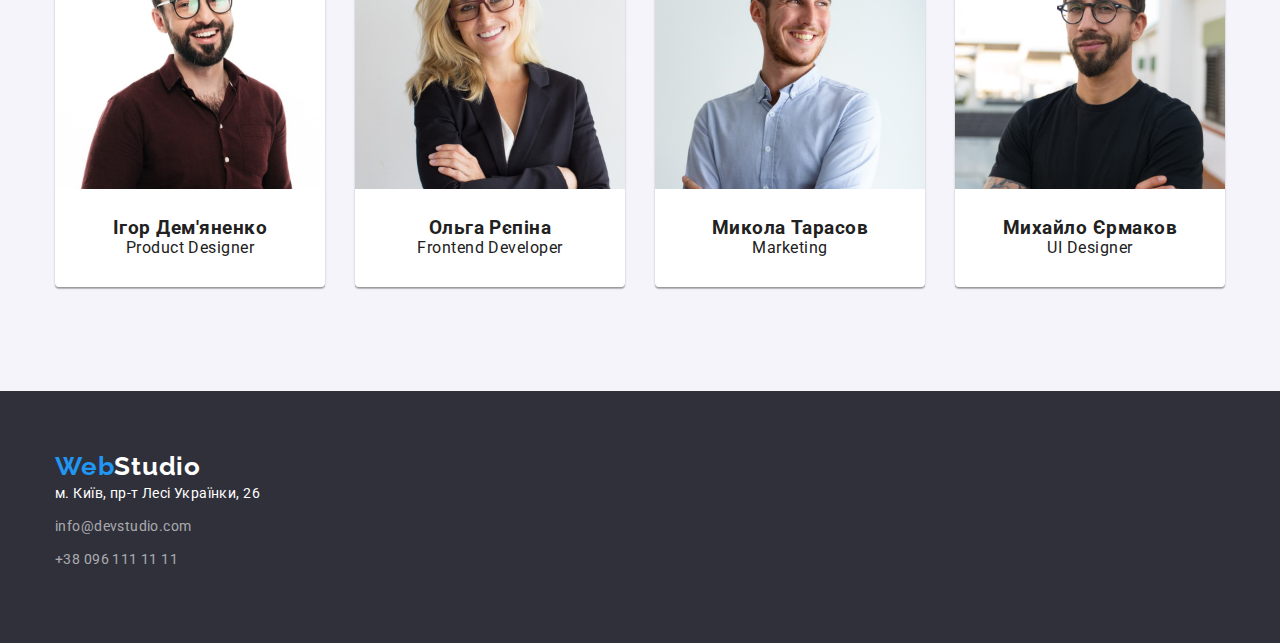
==== commit 5507c128: "Fix mistakes" ====
--- a/index.html
+++ b/index.html
@@ -102,23 +102,31 @@
           <ul class="command-list">
             <li class="command-list-item">
               <img src="./images/photo1.jpg" alt="Ігор Дем'яненко" width="270" />
-              <h3>Ігор Дем'яненко</h3>
-              <p>Product Designer</p>
+              <div class="item-info">
+                <h3>Ігор Дем'яненко</h3>
+                <p>Product Designer</p>
+              </div>
             </li>
             <li class="command-list-item">
               <img src="./images/photo2.jpg" alt="Ольга Рєпіна" width="270" />
-              <h3>Ольга Рєпіна</h3>
-              <p>Frontend Developer</p>
+              <div class="item-info">
+                <h3>Ольга Рєпіна</h3>
+                <p>Frontend Developer</p>
+              </div>
             </li>
             <li class="command-list-item">
               <img src="./images/photo3.jpg" alt="Микола Тарасов" width="270" />
-              <h3>Микола Тарасов</h3>
-              <p>Marketing</p>
+              <div class="item-info">
+                <h3>Микола Тарасов</h3>
+                <p>Marketing</p>
+              </div>
             </li>
             <li class="command-list-item">
               <img src="./images/photo4.jpg" alt="Михайло Єрмаков" width="270" />
-              <h3>Михайло Єрмаков</h3>
-              <p>UI Designer</p>
+              <div class="item-info">
+                <h3>Михайло Єрмаков</h3>
+                <p>UI Designer</p>
+              </div>
             </li>
           </ul>
         </div>
--- a/css/styles.css
+++ b/css/styles.css
@@ -12,11 +12,17 @@
         color:var(--main-text-color)        
         
 }
+h1,h2,h3,h4,h5,h6,p{
+    margin: 0;
+    
+}
 img {
     display: block;
+    margin: 0;
 }
  ul{
         padding-inline-start: 0;
+        margin: 0;
 } 
 
 .visually-hidden {
@@ -36,6 +42,7 @@
     width: 1200px;
     margin-right: auto;
     margin-left: auto;
+    padding: 0 15px;
 }
 /* header */
 
@@ -43,8 +50,7 @@
 
 .header{display: flex;
     align-items: center;
-    height: 80px;
-    border-bottom;: 1px solid #ECECEC
+    border-bottom: 1px solid #ECECEC
     
 }
 
@@ -99,6 +105,7 @@
 }
 
 .contacts{
+    display: flex;
     margin-left: 344px;
     font-weight: 500;
     font-size: 14px;
@@ -122,14 +129,13 @@
 
 /* Hero styles */
 
-.container{
-
-}
 .hero {
     height: 600px;
     background-color: var(--secondary-bg-color);
     color: var(--secondary-text-color);
-    margin-bottom: 94px;
+    padding-bottom: 200px;
+    padding-top: 200px;
+   
     
 }
 
@@ -150,19 +156,18 @@
     border-radius: 4px;
     margin-left: auto;
     margin-right: auto;
-    margin-top: 150px;
+ 
     
 }
 
 .hero-header {
-    display: block;
     font-weight: 900;
     width: 696px;
     height: 120px;
 
-    padding-top: 200px;
-    margin-left: auto;
-    margin-right: auto;
+    margin-left: auto;
+    margin-right: auto;
+    margin-bottom: 30px;
 
     font-size: 44px;
     line-height: 1.36;
@@ -175,7 +180,7 @@
 /* Features styles */
 .features {
     width: 1170px;
-    margin-bottom: 94px;
+    padding-top: 94px;
     margin-right: auto;
     margin-left: auto;
 }
@@ -203,7 +208,7 @@
 /* Services styles */
 .services{
     width: 1170px;
-        margin-bottom: 94px;
+        padding-top: 94px;
         margin-right: auto;
         margin-left: auto;
 }
@@ -217,6 +222,7 @@
     margin-right: 30px;
 }
 .services-header{
+    margin-bottom: 50px;
         font-size: 36px;
         line-height: 1.17;
         text-align: center;
@@ -228,10 +234,11 @@
 .command{
     background-color: #F5F4FA;
     height: 648px;
+    padding-top: 94px;
+    padding-bottom: 94px;
 }
 .command-list{
-    width: 1170px;
-    padding-bottom: 94px;
+    
     margin-right: auto;
     margin-left: auto;
     list-style-type: none;
@@ -239,14 +246,14 @@
     justify-content: space-between;
 }
 .command-header{
-        padding-top: 94px;
-        padding-bottom: 60px;
+        padding-bottom: 50px;
         font-size: 36px;
         line-height: 1.17;
         text-align: center;
         letter-spacing: 0.03em;
 }
 .command-list-item{
+    width: 270px;
         background-color: var(--main-bg-color);
         font-size: 16px;
         line-height: 19px;
@@ -266,6 +273,13 @@
 }
 .command-list-item>p{
         color: var(--text-color);
+}
+
+.item-info{
+    margin-left: auto;
+    margin-right: auto;
+    margin-top: 30px;
+    margin-bottom: 30px;
 }
 
 /* Gallery styles */
@@ -285,6 +299,7 @@
 }
 
 .button-filter{
+    padding: 0 22px;
         font-family: inherit;
         font-weight: 500;
         font-size: 16px;
@@ -294,7 +309,6 @@
         background-color: #F5F4FA;
         color: var(--main-text-color);
         cursor: pointer;
-        
         border-radius: 4px;
         border: none;
         
@@ -307,6 +321,8 @@
 }
 
 .projects{
+    margin: 0;
+    padding: 0;
         list-style-type: none;
         display: flex;
         flex-wrap: wrap;
@@ -315,6 +331,8 @@
 }
 
 .project-item>h2{
+    display: block;
+        margin-bottom: 4px;
         font-size: 18px;
         line-height: 2.0;
         letter-spacing: 0.06em;
@@ -322,21 +340,30 @@
 }
 
 .project-item{
+    width: 370px;
         border-bottom: 1px solid #EEEEEE;
         padding: 0;
 }       
 
 .project-item>p{
+    
         font-size: 16px;
         line-height: 1.88;
         letter-spacing: 0.03em;
         color: var(--text-color);
+}
+.projects-item-info {
+    padding-top: 20px;
+    padding-bottom: 20px;
+    
 }
 /* Footer styles */
 
 .footer {
         background-color: var(--secondary-bg-color);
         height: 252px;
+        padding-top: 60px;
+        padding-bottom: 60px;
 }
 .address{
     margin-bottom: 60px;
@@ -367,7 +394,8 @@
 }
 .logo2 {
     display: inline-block;
-    margin-top: 60px;
+    /* margin-top: 60px;
+    margin-bottom: 20px; */
     
     font-family: 'Raleway';
         font-weight: 700;
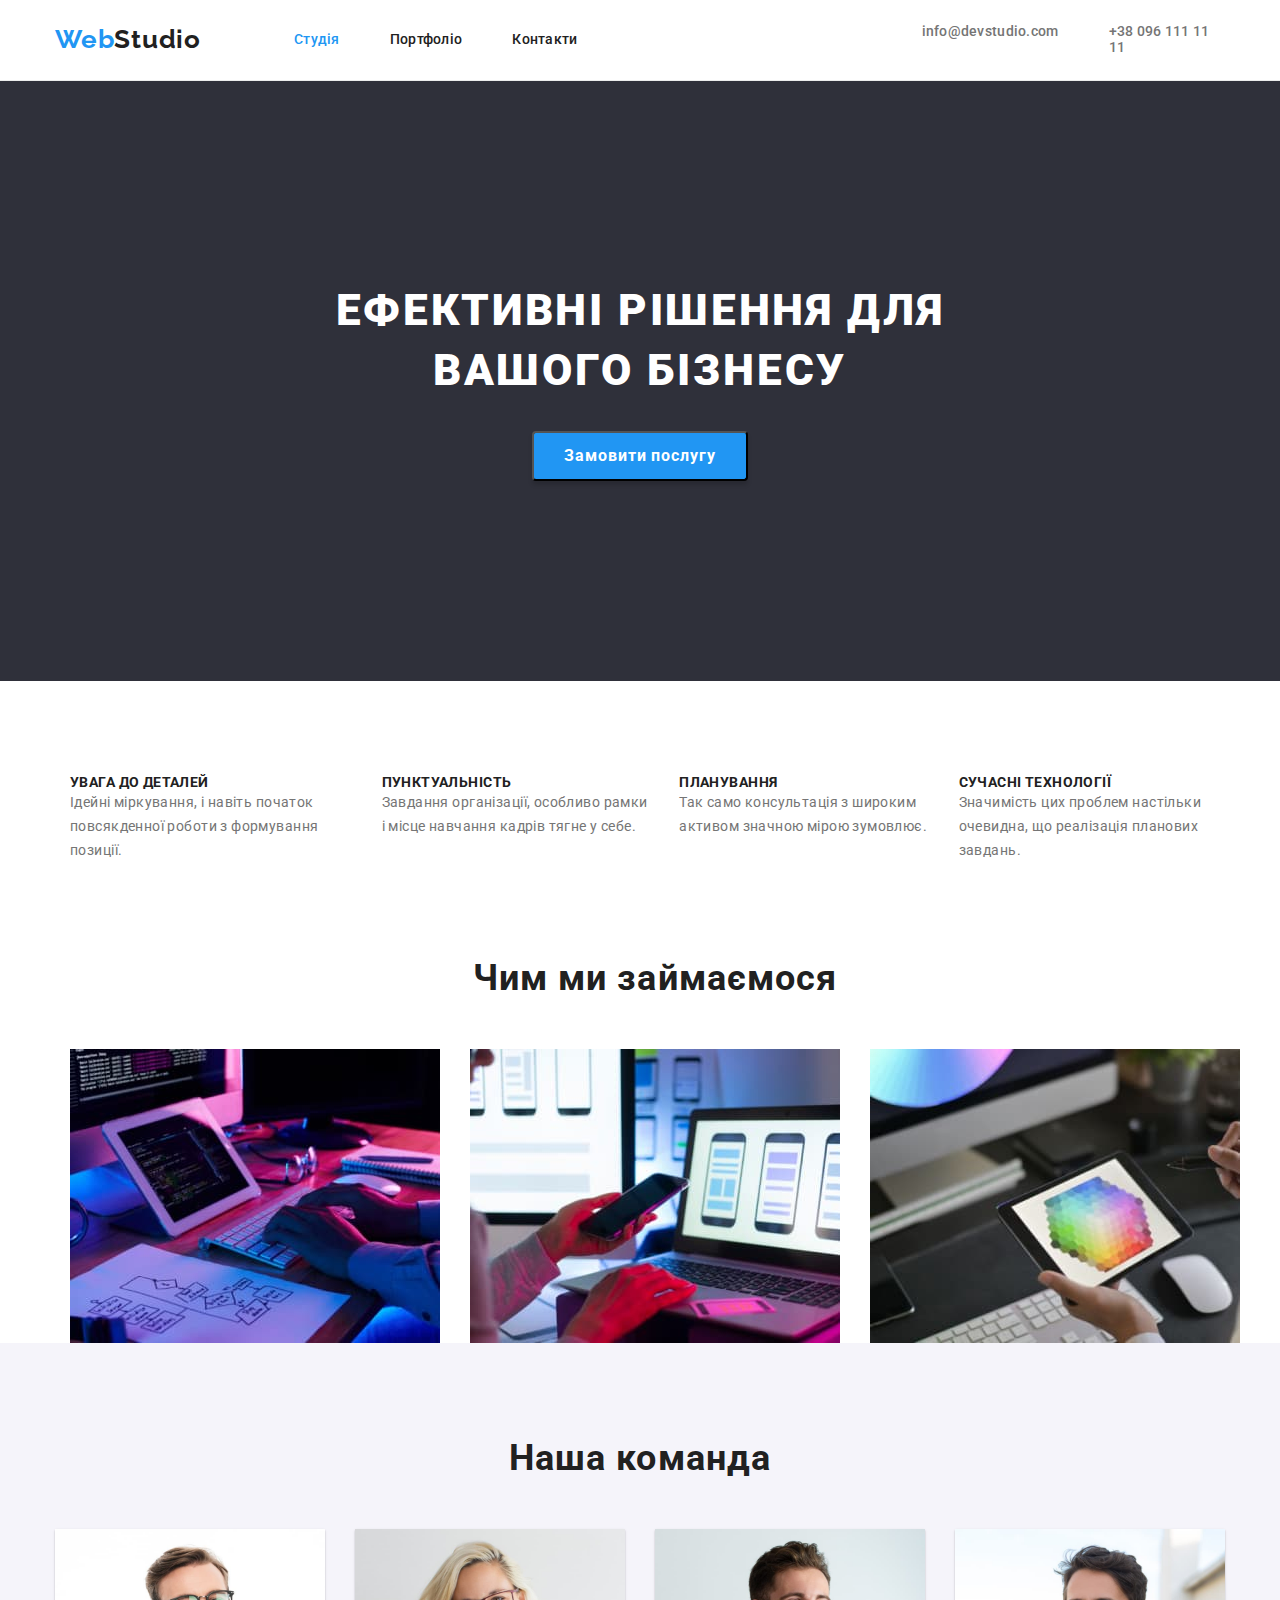
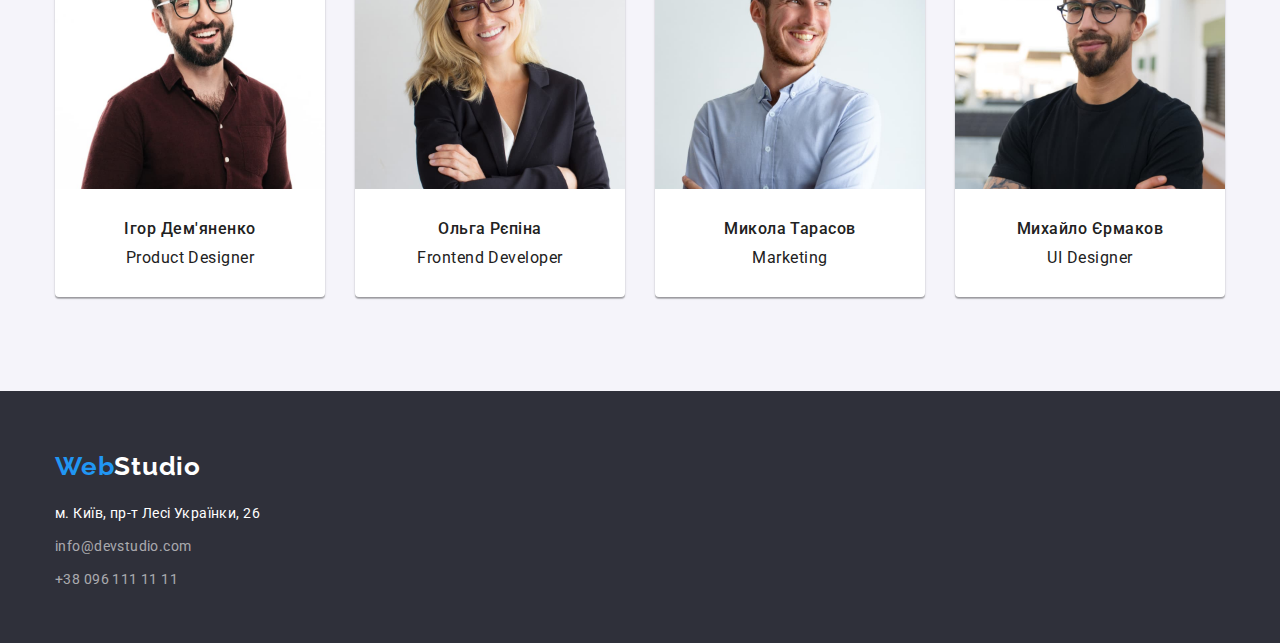
==== commit 9f33f3d9: "Command card info fixes" ====
--- a/index.html
+++ b/index.html
@@ -103,28 +103,28 @@
             <li class="command-list-item">
               <img src="./images/photo1.jpg" alt="Ігор Дем'яненко" width="270" />
               <div class="item-info">
-                <h3>Ігор Дем'яненко</h3>
+                <h3 class="com-card-header">Ігор Дем'яненко</h3>
                 <p>Product Designer</p>
               </div>
             </li>
             <li class="command-list-item">
               <img src="./images/photo2.jpg" alt="Ольга Рєпіна" width="270" />
               <div class="item-info">
-                <h3>Ольга Рєпіна</h3>
+                <h3 class="com-card-header">Ольга Рєпіна</h3>
                 <p>Frontend Developer</p>
               </div>
             </li>
             <li class="command-list-item">
               <img src="./images/photo3.jpg" alt="Микола Тарасов" width="270" />
               <div class="item-info">
-                <h3>Микола Тарасов</h3>
+                <h3 class="com-card-header">Микола Тарасов</h3>
                 <p>Marketing</p>
               </div>
             </li>
             <li class="command-list-item">
               <img src="./images/photo4.jpg" alt="Михайло Єрмаков" width="270" />
               <div class="item-info">
-                <h3>Михайло Єрмаков</h3>
+                <h3 class="com-card-header">Михайло Єрмаков</h3>
                 <p>UI Designer</p>
               </div>
             </li>
--- a/css/styles.css
+++ b/css/styles.css
@@ -266,7 +266,8 @@
             border-radius: 0px 0px 4px 4px;
 
 }
-.command-list-item>h3{
+.com-card-header{
+        margin-bottom: 10px;
         font-size: 16px;
         font-weight: 500;
         color: var(--main-text-color);
@@ -278,20 +279,22 @@
 .item-info{
     margin-left: auto;
     margin-right: auto;
+    margin-bottom:30px;
     margin-top: 30px;
-    margin-bottom: 30px;
 }
 
 /* Gallery styles */
+
 .gallery{
-    margin-bottom: 94px;
-    margin-top: 94px;
+   padding-bottom: 94px;
+   padding-top: 94px;
   }
+
 .filter{
     list-style-type: none;
     display: flex;
     justify-content: center;
-    margin: 100px 0 50px 0;
+    margin-bottom: 34px;
 }
 
 .filter-item:not(:last-child){
@@ -299,7 +302,7 @@
 }
 
 .button-filter{
-    padding: 0 22px;
+        padding: 0 22px;
         font-family: inherit;
         font-weight: 500;
         font-size: 16px;
@@ -311,9 +314,8 @@
         cursor: pointer;
         border-radius: 4px;
         border: none;
-        
-
-}
+}
+
 .button-filter:hover, .button-filter:focus{
         background-color: var(--accent-color);
         color: var(--secondary-text-color);
@@ -321,8 +323,8 @@
 }
 
 .projects{
-    margin: 0;
-    padding: 0;
+        margin: 0;
+        padding: 0;
         list-style-type: none;
         display: flex;
         flex-wrap: wrap;
@@ -330,8 +332,8 @@
         justify-content: flex-start;
 }
 
-.project-item>h2{
-    display: block;
+.project-item-header{
+        display: block;
         margin-bottom: 4px;
         font-size: 18px;
         line-height: 2.0;
@@ -340,8 +342,8 @@
 }
 
 .project-item{
-    width: 370px;
-        border-bottom: 1px solid #EEEEEE;
+        /* width: 370px; */
+        
         padding: 0;
 }       
 
@@ -352,11 +354,15 @@
         letter-spacing: 0.03em;
         color: var(--text-color);
 }
+
 .projects-item-info {
-    padding-top: 20px;
-    padding-bottom: 20px;
-    
-}
+    border-left: 1px solid #EEEEEE;
+    border-right: 1px solid #EEEEEE;
+    border-bottom: 1px solid #EEEEEE;
+    padding: 20px 24px;
+    
+}
+
 /* Footer styles */
 
 .footer {
@@ -366,7 +372,7 @@
         padding-bottom: 60px;
 }
 .address{
-    margin-bottom: 60px;
+    /* margin-bottom: 60px; */
        
         font-style: normal;
         font-size: 14px;
@@ -394,8 +400,8 @@
 }
 .logo2 {
     display: inline-block;
-    /* margin-top: 60px;
-    margin-bottom: 20px; */
+    
+    margin-bottom: 20px;
     
     font-family: 'Raleway';
         font-weight: 700;
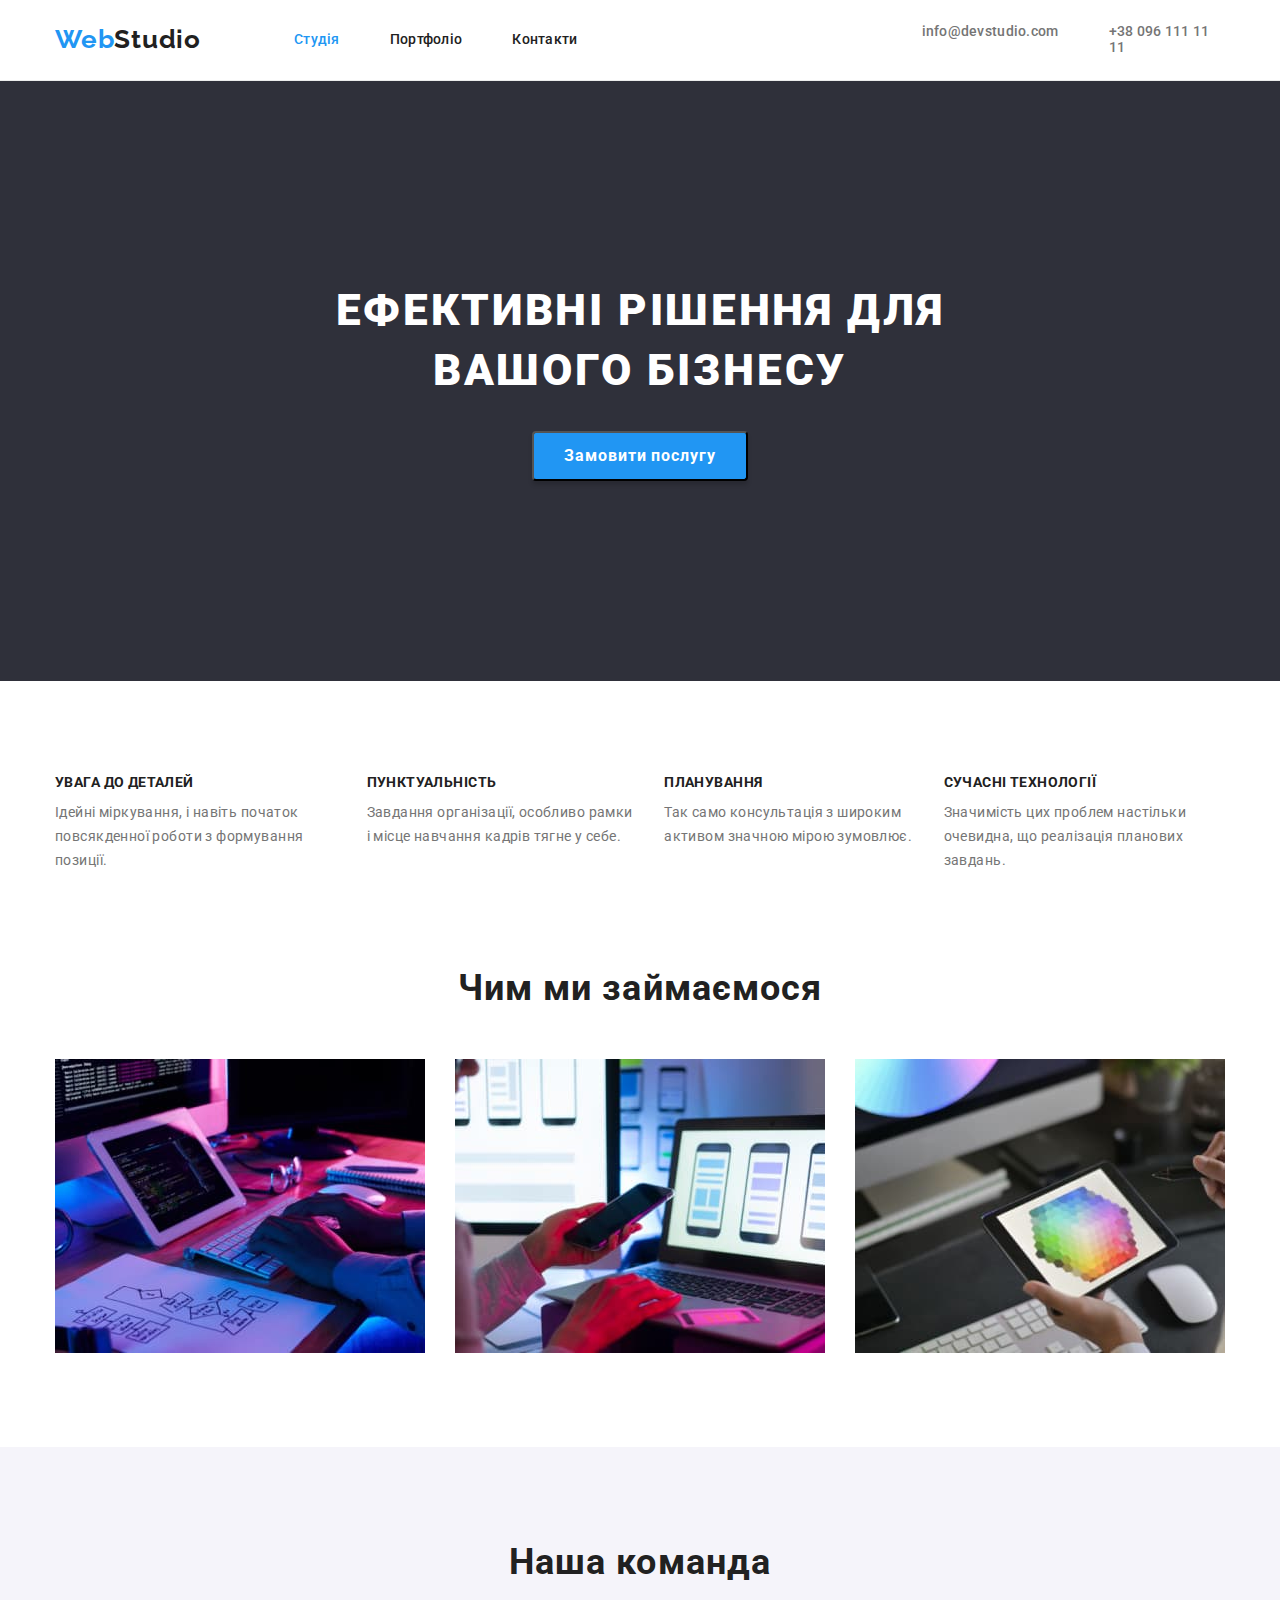
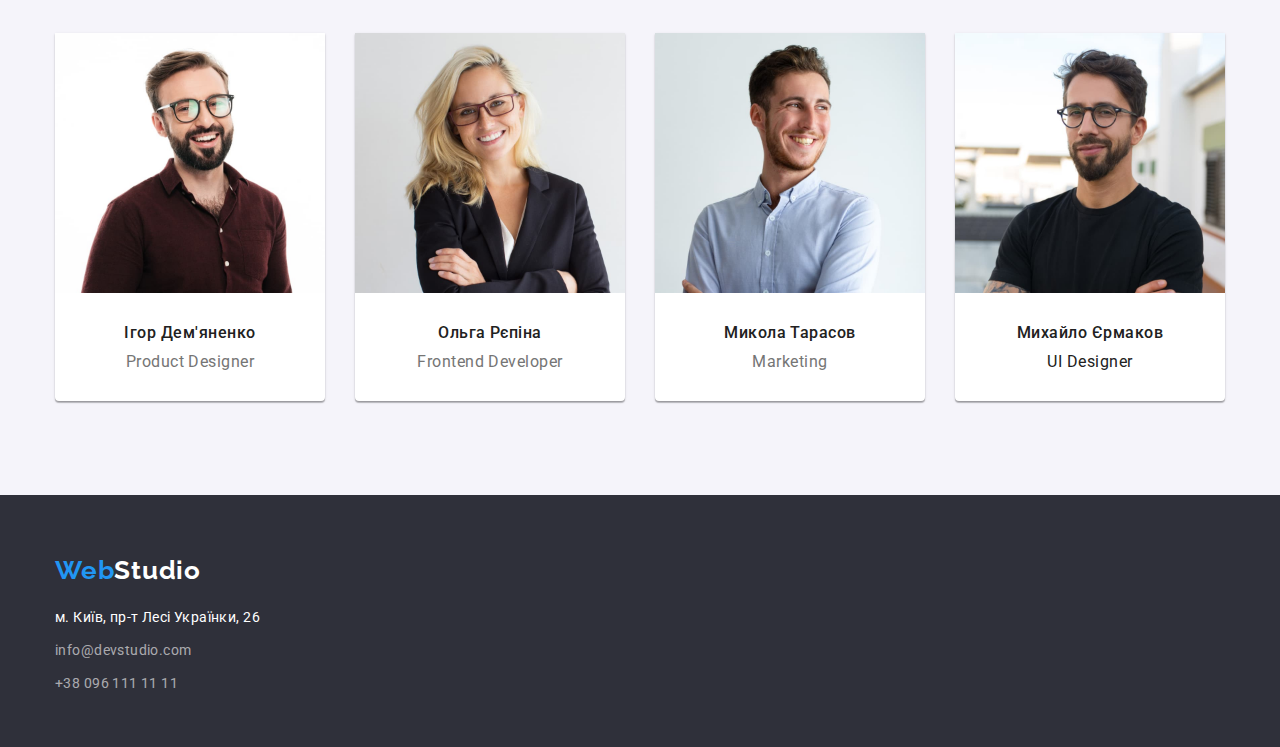
==== commit 3e8ecb1a: "fixed styles in command list and gallery" ====
--- a/index.html
+++ b/index.html
@@ -104,21 +104,21 @@
               <img src="./images/photo1.jpg" alt="Ігор Дем'яненко" width="270" />
               <div class="item-info">
                 <h3 class="com-card-header">Ігор Дем'яненко</h3>
-                <p>Product Designer</p>
+                <p class="com-card-text">Product Designer</p>
               </div>
             </li>
             <li class="command-list-item">
               <img src="./images/photo2.jpg" alt="Ольга Рєпіна" width="270" />
               <div class="item-info">
                 <h3 class="com-card-header">Ольга Рєпіна</h3>
-                <p>Frontend Developer</p>
+                <p class="com-card-text">Frontend Developer</p>
               </div>
             </li>
             <li class="command-list-item">
               <img src="./images/photo3.jpg" alt="Микола Тарасов" width="270" />
               <div class="item-info">
                 <h3 class="com-card-header">Микола Тарасов</h3>
-                <p>Marketing</p>
+                <p class="com-card-text">Marketing</p>
               </div>
             </li>
             <li class="command-list-item">
--- a/css/styles.css
+++ b/css/styles.css
@@ -7,22 +7,25 @@
     --secondary-bg-color:#2F303A;
 
 }
+
 body {
         font-family: 'Roboto', sans-serif;
         color:var(--main-text-color)        
         
 }
+
 h1,h2,h3,h4,h5,h6,p{
     margin: 0;
-    
-}
+}
+
 img {
     display: block;
     margin: 0;
 }
- ul{
-        padding-inline-start: 0;
-        margin: 0;
+
+ul{
+    padding-inline-start: 0;
+    margin: 0;
 } 
 
 .visually-hidden {
@@ -44,50 +47,51 @@
     margin-left: auto;
     padding: 0 15px;
 }
+
 /* header */
 
-
-
-.header{display: flex;
+.header{
+    display: flex;
     align-items: center;
     border-bottom: 1px solid #ECECEC
-    
 }
 
 .container-header{
-        display: flex;
-        align-items: center;
-          
-}
+    display: flex;
+    align-items: center;          
+}
+
 .logo1 {
     display: block;
-   
     margin-right: 93px;
-        font-family: 'Raleway';
-        font-weight: 700;
-        font-size: 26px;
-        line-height: 1.2;
-        letter-spacing: 0.03em;
-        text-decoration: none;
-        color: var(--main-text-color);
-}
+    font-family: 'Raleway';
+    font-weight: 700;
+    font-size: 26px;
+    line-height: 1.2;
+    letter-spacing: 0.03em;
+    text-decoration: none;
+    color: var(--main-text-color);
+}
+
 .logo-web {
     color:var(--accent-color);
 }
 
 
 .nav-list{
-        display: flex;
-            padding-inline-start: 0px;
-        list-style-type: none;
-        font-weight: 500;
-        font-size: 14px;
-        line-height: 1.14;
-        letter-spacing: 0.02em;
-}
+    display: flex;
+    padding-inline-start: 0px;
+    list-style-type: none;
+    font-weight: 500;
+    font-size: 14px;
+    line-height: 1.14;
+    letter-spacing: 0.02em;
+}
+
 .nav-list-item:not(:last-child){
     margin-right: 50px;
 }
+
 .nav-list .link{
     padding-top: 32px;
     padding-bottom: 32px;
@@ -95,6 +99,7 @@
     text-decoration: none;
     color:var(--main-text-color);
 }
+
 .nav-list .link:hover,.nav-list .link:focus{
     color:var(--accent-color);
 
@@ -112,17 +117,20 @@
     line-height: 1.14;
     letter-spacing: 0.02em;
 }
+
 .contacts-mail {
     display: inline-block;
     margin-right: 50px;
     text-decoration: none;
     color:var(--text-color);
 }
+
 .contacts-phone{
     display: inline-block;    
     text-decoration: none;
     color:var(--text-color);
 }
+
 .contacts-mail:hover, .contacts-mail:focus, .contacts-phone:hover, .contacts-phone:focus{
     color: var(--accent-color);
 }
@@ -135,13 +143,14 @@
     color: var(--secondary-text-color);
     padding-bottom: 200px;
     padding-top: 200px;
-   
-    
 }
 
 
 .button-hero {
     display: block;
+    margin-left: auto;
+    margin-right: auto;
+
     font-family: inherit;
     background-color: var(--accent-color);
     color: var(--secondary-text-color);
@@ -154,21 +163,21 @@
     letter-spacing: 0.06em;
     box-shadow: 0px 4px 4px rgba(0, 0, 0, 0.15);
     border-radius: 4px;
-    margin-left: auto;
-    margin-right: auto;
+   
  
     
 }
 
 .hero-header {
-    font-weight: 900;
+    
     width: 696px;
     height: 120px;
 
     margin-left: auto;
     margin-right: auto;
     margin-bottom: 30px;
-
+    
+    font-weight: 900;
     font-size: 44px;
     line-height: 1.36;
     letter-spacing: 0.06em;
@@ -178,25 +187,27 @@
 }
 
 /* Features styles */
+
 .features {
-    width: 1170px;
+   
     padding-top: 94px;
-    margin-right: auto;
-    margin-left: auto;
-}
+    }
+
 .features-list{
     display: flex;
     list-style-type: none;
 }
+
 .features-list-item:not(:last-child){
     margin-right: 30px;
 }
 
 .features-header{
-        font-size: 14px;
-        line-height: 1.14;
-        letter-spacing: 0.03em;
-        text-transform: uppercase;
+    margin-bottom: 10px;
+    font-size: 14px;
+    line-height: 1.14;
+    letter-spacing: 0.03em;
+    text-transform: uppercase;
 }
 .features-text{
         font-size: 14px;
@@ -206,11 +217,11 @@
 }
 
 /* Services styles */
+
 .services{
-    width: 1170px;
-        padding-top: 94px;
-        margin-right: auto;
-        margin-left: auto;
+    padding-top: 94px;
+    padding-bottom: 94px;
+    
 }
 
 .services-list{
@@ -221,6 +232,7 @@
 .services-list-item:not(:last-child){
     margin-right: 30px;
 }
+
 .services-header{
     margin-bottom: 50px;
         font-size: 36px;
@@ -256,32 +268,32 @@
     width: 270px;
         background-color: var(--main-bg-color);
         font-size: 16px;
-        line-height: 19px;
+        line-height: 1.187;
         letter-spacing: 0.03em;
         text-align: center;
         background: #FFFFFF;
-            /* material shadow v1 */
-        
-            box-shadow: 0px 1px 3px rgba(0, 0, 0, 0.12), 0px 1px 1px rgba(0, 0, 0, 0.14), 0px 2px 1px rgba(0, 0, 0, 0.2);
-            border-radius: 0px 0px 4px 4px;
+        box-shadow: 0px 1px 3px rgba(0, 0, 0, 0.12), 0px 1px 1px rgba(0, 0, 0, 0.14), 0px 2px 1px rgba(0, 0, 0, 0.2);
+        border-radius: 0px 0px 4px 4px;
 
 }
 .com-card-header{
+    display: block;
         margin-bottom: 10px;
         font-size: 16px;
         font-weight: 500;
         color: var(--main-text-color);
 }
-.command-list-item>p{
+.com-card-text{
+    display: block;
         color: var(--text-color);
 }
 
 .item-info{
-    margin-left: auto;
-    margin-right: auto;
-    margin-bottom:30px;
-    margin-top: 30px;
-}
+    padding-top: 30px;
+    padding-bottom: 30px;
+
+}
+
 
 /* Gallery styles */
 
@@ -294,7 +306,7 @@
     list-style-type: none;
     display: flex;
     justify-content: center;
-    margin-bottom: 34px;
+    margin-bottom: 50px;
 }
 
 .filter-item:not(:last-child){
@@ -302,7 +314,7 @@
 }
 
 .button-filter{
-        padding: 0 22px;
+        padding: 6px 22px;
         font-family: inherit;
         font-weight: 500;
         font-size: 16px;
@@ -347,7 +359,7 @@
         padding: 0;
 }       
 
-.project-item>p{
+.project-item p{
     
         font-size: 16px;
         line-height: 1.88;
